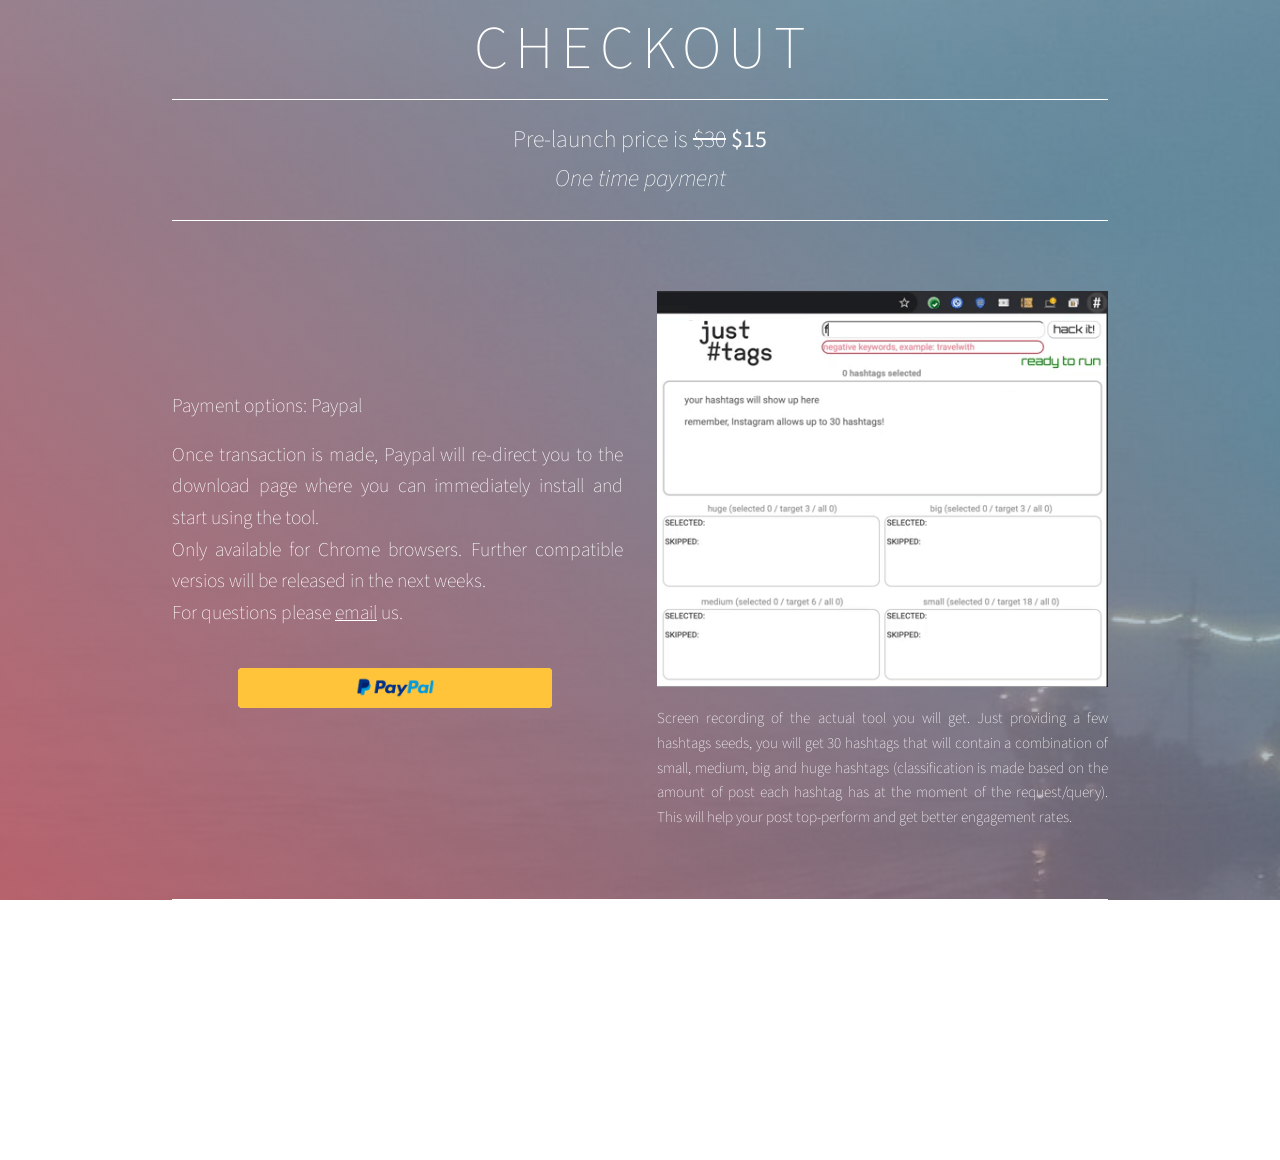
==== checkout.html @ 112097b6 "Fixes broken icon in checkout" ====
<!DOCTYPE HTML>
<html lang="en">
    <head>
        <meta http-equiv="Content-Type" content="text/html; charset=UTF-8">
        <link rel="shortcut icon" type="image/png" href="favicon-32.png"/>

        <!-- Global site tag (gtag.js) - Google Analytics -->
        <script async src="https://www.googletagmanager.com/gtag/js?id=UA-166006086-1"></script>
        <script>
          window.dataLayer = window.dataLayer || [];
          function gtag(){dataLayer.push(arguments);}
          gtag('js', new Date());

          gtag('config', 'UA-166006086-1');
          gtag('config', 'AW-621491423');
        </script>
        
        <!-- Google Tag Manager -->
        <script>(function(w,d,s,l,i){w[l]=w[l]||[];w[l].push({'gtm.start':
        new Date().getTime(),event:'gtm.js'});var f=d.getElementsByTagName(s)[0],
        j=d.createElement(s),dl=l!='dataLayer'?'&l='+l:'';j.async=true;j.src=
        'https://www.googletagmanager.com/gtm.js?id='+i+dl;f.parentNode.insertBefore(j,f);
        })(window,document,'script','dataLayer','GTM-W5HPNGB');</script>
        <!-- End Google Tag Manager -->
        
        <script src="checkout-translation.js"></script>

        <script>
            function gtag_report_conversion(url) {
              var callback = function () {
                if (typeof(url) != 'undefined') {
                  window.location = url;
                }
              };
              gtag('event', 'conversion', {
                  'send_to': 'AW-621491423/R5DvCMf_2NQBEN_prKgC',
                  'transaction_id': '',
                  'event_callback': callback
              });
              return false;
            }

            function recordPayPalConversion() {
                if ('ga' in window) {
                    tracker = ga.getAll()[0];
                    if (tracker) {
                        tracker.send('event', {
                            eventCategory: 'button', eventAction: 'click', eventLabel: 'paypal'
                        });
                        console.log('sent');
                    } else {
                        console.log('no tracker');
                    }
                } else {
                    console.log('no ga');
                }
                gtag_report_conversion();
                return true;
            }
        </script>
        
        <title>Just Tags - Checkout</title>
        <meta charset="utf-8"/>
        <meta name="viewport" content="width=device-width,initial-scale=1,user-scalable=no"/>
        <meta name="description" content="The Hashtag Company. We produces Just Tags."/>
        <meta property="og:site_name" content="Just Tags - Checkout"/>
        <meta property="og:title" content="Just Tags - Checkout"/>
        <meta property="og:type" content="website"/>
        <meta property="og:description" content="The Hashtag Company. We produces Just Tags."/>
        <meta property="og:image" content="https://thehashtag.company/checkout/assets/images/card.jpg"/>
        <meta property="og:image:type" content="image/jpeg"/>
        <meta property="og:image:width" content="1280"/>
        <meta property="og:image:height" content="800"/>
        <meta property="og:url" content="https://thehashtag.company/checkout.html"/>
        <meta property="twitter:card" content="summary_large_image"/>
        <link href="https://fonts.googleapis.com/css?family=Source+Sans+Pro:200,200italic,400,400italic,700,700italic" rel="stylesheet" type="text/css"/>
        <style>
            html,body,div,span,applet,object,iframe,h1,h2,h3,h4,h5,h6,p,blockquote,pre,a,abbr,acronym,address,big,cite,code,del,dfn,em,img,ins,kbd,q,s,samp,small,strike,strong,sub,sup,tt,var,b,u,i,center,dl,dt,dd,ol,ul,li,fieldset,form,label,legend,table,caption,tbody,tfoot,thead,tr,th,td,article,aside,canvas,details,embed,figure,figcaption,footer,header,hgroup,menu,nav,output,ruby,section,summary,time,mark,audio,video {
                margin: 0;
                padding: 0;
                border: 0;
                font-size: 100%;
                font: inherit;
                vertical-align: baseline;
            }

            article,aside,details,figcaption,figure,footer,header,hgroup,menu,nav,section {
                display: block;
            }

            body {
                line-height: 1;
            }

            ol,ul {
                list-style: none;
            }

            blockquote,q {
                quotes: none;
            }

            blockquote:before,blockquote:after,q:before,q:after {
                content: '';
                content: none;
            }

            table {
                border-collapse: collapse;
                border-spacing: 0;
            }

            body {
                -webkit-text-size-adjust: none
            }

            mark {
                background-color: transparent;
                color: inherit
            }

            input::-moz-focus-inner {
                border: 0;
                padding: 0
            }

            input[type="text"],input[type="email"],select,textarea {
                -moz-appearance: none;
                -webkit-appearance: none;
                -ms-appearance: none;
                appearance: none
            }

            *, *:before, *:after {
                box-sizing: border-box;
            }

            body {
                min-width: 320px;
                min-height: 100vh;
                line-height: 1.0;
                word-wrap: break-word;
                overflow-x: hidden;
            }

            u {
                text-decoration: underline;
            }

            strong {
                color: inherit;
                font-weight: bolder;
            }

            em {
                font-style: italic;
            }

            code {
                font-family: 'Lucida Console', 'Courier New', monospace;
                font-weight: normal;
                text-indent: 0;
                letter-spacing: 0;
                font-size: 0.9em;
                margin: 0 0.25em;
                padding: 0.25em 0.5em;
                background-color: rgba(144,144,144,0.25);
                border-radius: 0.25em;
            }

            mark {
                background-color: rgba(144,144,144,0.25);
            }

            a {
                -moz-transition: color 0.25s ease, background-color 0.25s ease, border-color 0.25s ease;
                -webkit-transition: color 0.25s ease, background-color 0.25s ease, border-color 0.25s ease;
                -ms-transition: color 0.25s ease, background-color 0.25s ease, border-color 0.25s ease;
                transition: color 0.25s ease, background-color 0.25s ease, border-color 0.25s ease;
                color: inherit;
                text-decoration: underline;
            }

            s {
                text-decoration: line-through;
            }

            body:before {
                content: '';
                display: block;
                position: fixed;
                top: 0;
                left: 0;
                width: 100vw;
                height: 100vh;
                z-index: 0;
                -moz-pointer-events: none;
                -webkit-pointer-events: none;
                -ms-pointer-events: none;
                pointer-events: none;
                -moz-transform: scale(1);
                -webkit-transform: scale(1);
                -ms-transform: scale(1);
                transform: scale(1);
                background-attachment: scroll;
                background-image: linear-gradient(45deg, rgba(201,101,113,0.831) 0%, rgba(93,173,207,0.51) 81%), url('checkout/assets/bg.jpg');
                background-position: 0% 0%, top;
                background-repeat: repeat, no-repeat;
                background-size: cover, cover;
                background-color: #FFFFFF;
            }

            body:after {
                display: block;
                content: '';
                position: fixed;
                top: 0;
                left: 0;
                width: 100%;
                height: 100%;
                background-color: #94757E;
                z-index: 1;
                opacity: 0;
                visibility: hidden;
                -moz-transition: opacity 2s ease-in-out 0.5s, visibility 2s 0.5s;
                -webkit-transition: opacity 2s ease-in-out 0.5s, visibility 2s 0.5s;
                -ms-transition: opacity 2s ease-in-out 0.5s, visibility 2s 0.5s;
                transition: opacity 2s ease-in-out 0.5s, visibility 2s 0.5s;
                -moz-transform: scale(1);
                -webkit-transform: scale(1);
                -ms-transform: scale(1);
                transform: scale(1);
            }

            body.is-loading:after {
                opacity: 1;
                visibility: visible;
            }

            html {
                font-size: 18pt;
            }

            #wrapper {
                -webkit-overflow-scrolling: touch;
                display: flex;
                -moz-flex-direction: column;
                -webkit-flex-direction: column;
                -ms-flex-direction: column;
                flex-direction: column;
                -moz-align-items: center;
                -webkit-align-items: center;
                -ms-align-items: center;
                align-items: center;
                -moz-justify-content: center;
                -webkit-justify-content: center;
                -ms-justify-content: center;
                justify-content: center;
                min-height: 100vh;
                position: relative;
                z-index: 2;
                overflow: hidden;
            }

            #main {
                display: flex;
                position: relative;
                max-width: 100%;
                z-index: 1;
                -moz-align-items: center;
                -webkit-align-items: center;
                -ms-align-items: center;
                align-items: center;
                -moz-justify-content: center;
                -webkit-justify-content: center;
                -ms-justify-content: center;
                justify-content: center;
                -moz-flex-grow: 0;
                -webkit-flex-grow: 0;
                -ms-flex-grow: 0;
                flex-grow: 0;
                -moz-flex-shrink: 0;
                -webkit-flex-shrink: 0;
                -ms-flex-shrink: 0;
                flex-shrink: 0;
                text-align: center;
                -moz-transition: opacity 1s ease 0s,-moz-transform 1s ease 0s;
                -webkit-transition: opacity 1s ease 0s,-webkit-transform 1s ease 0s;
                -ms-transition: opacity 1s ease 0s,-ms-transform 1s ease 0s;
                transition: opacity 1s ease 0s,transform 1s ease 0s;
            }

            #main > .inner {
                position: relative;
                z-index: 1;
                border-radius: inherit;
                padding: 0rem 3rem;
                max-width: 100%;
                width: 60rem;
            }

            #main > .inner > * {
                margin-top: 0rem;
                margin-bottom: 0rem;
            }

            #main > .inner > :first-child {
                margin-top: 0 !important;
            }

            #main > .inner > :last-child {
                margin-bottom: 0 !important;
            }

            #main > .inner > .full {
                margin-left: calc(-3rem);
                width: calc(100% + 6rem + 0.4725px);
                max-width: calc(100% + 6rem + 0.4725px);
            }

            #main > .inner > .full:first-child {
                margin-top: 0rem !important;
                border-top-left-radius: inherit;
                border-top-right-radius: inherit;
            }

            #main > .inner > .full:last-child {
                margin-bottom: 0rem !important;
                border-bottom-left-radius: inherit;
                border-bottom-right-radius: inherit;
            }

            #main > .inner > .full.screen {
                width: 100vw;
                max-width: 100vw;
                position: relative;
                border-radius: 0 !important;
                left: 50%;
                right: auto;
                margin-left: -50vw;
            }

            body.is-loading #main {
                opacity: 0;
                -moz-transform: translateY(1.5rem);
                -webkit-transform: translateY(1.5rem);
                -ms-transform: translateY(1.5rem);
                transform: translateY(1.5rem);
            }

            body.is-instant #main, body.is-instant #main > .inner > *,body.is-instant #main > .inner > section > * {
                -moz-transition: none !important;
                -webkit-transition: none !important;
                -ms-transition: none !important;
                transition: none !important;
            }

            body.is-instant:after {
                display: none !important;
                -moz-transition: none !important;
                -webkit-transition: none !important;
                -ms-transition: none !important;
                transition: none !important;
            }

            @-moz-keyframes deferred-spinner {
                0% {
                    -moz-transform: rotate(0deg);
                    -webkit-transform: rotate(0deg);
                    -ms-transform: rotate(0deg);
                    transform: rotate(0deg);
                }

                100% {
                    -moz-transform: rotate(360deg);
                    -webkit-transform: rotate(360deg);
                    -ms-transform: rotate(360deg);
                    transform: rotate(360deg);
                }
            }

            @-webkit-keyframes deferred-spinner {
                0% {
                    -moz-transform: rotate(0deg);
                    -webkit-transform: rotate(0deg);
                    -ms-transform: rotate(0deg);
                    transform: rotate(0deg);
                }

                100% {
                    -moz-transform: rotate(360deg);
                    -webkit-transform: rotate(360deg);
                    -ms-transform: rotate(360deg);
                    transform: rotate(360deg);
                }
            }

            @-ms-keyframes deferred-spinner {
                0% {
                    -moz-transform: rotate(0deg);
                    -webkit-transform: rotate(0deg);
                    -ms-transform: rotate(0deg);
                    transform: rotate(0deg);
                }

                100% {
                    -moz-transform: rotate(360deg);
                    -webkit-transform: rotate(360deg);
                    -ms-transform: rotate(360deg);
                    transform: rotate(360deg);
                }
            }

            @keyframes deferred-spinner {
                0% {
                    -moz-transform: rotate(0deg);
                    -webkit-transform: rotate(0deg);
                    -ms-transform: rotate(0deg);
                    transform: rotate(0deg);
                }

                100% {
                    -moz-transform: rotate(360deg);
                    -webkit-transform: rotate(360deg);
                    -ms-transform: rotate(360deg);
                    transform: rotate(360deg);
                }
            }

            .deferred:before {
                content: '';
                display: block;
                width: 4rem;
                height: 4rem;
                position: absolute;
                top: 50%;
                left: 50%;
                margin: -2rem 0 0 -2rem;
                -moz-animation: deferred-spinner 1s infinite linear;
                -webkit-animation: deferred-spinner 1s infinite linear;
                -ms-animation: deferred-spinner 1s infinite linear;
                animation: deferred-spinner 1s infinite linear;
                transition: opacity 0.25s ease;
                transition-delay: 0.5s;
                opacity: 0;
                z-index: -1;
                background-image: url('[data-uri]');
                background-position: center;
                background-repeat: no-repeat;
                background-size: 3rem;
            }

            .deferred.loading:before {
                opacity: 0.25;
                z-index: 0;
            }

            h1 br + br, h2 br + br, h3 br + br, p br + br {
                display: block;
                content: ' ';
            }

            h1 .li, h2 .li, h3 .li, p .li {
                display: list-item;
                padding-left: 0.5em;
                margin: 0.75em 0 0 1em;
            }

            #text08 br + br {
                margin-top: 0.975rem;
            }

            #text08 {
                text-transform: uppercase;
                color: #FFFFFF;
                font-family: 'Source Sans Pro', sans-serif;
                letter-spacing: 0.45rem;
                width: calc(100% + 0.45rem);
                font-size: 3.5em;
                line-height: 1.625;
                font-weight: 200;
            }

            #text11 br + br {
                margin-top: 0.975rem;
            }

            #text11 {
                text-align: justify;
                color: #FFFFFF;
                font-family: 'Source Sans Pro', sans-serif;
                font-size: 0.875em;
                line-height: 1.625;
                font-weight: 200;
            }

            #text14 br + br {
                margin-top: 0.975rem;
            }

            #text14 {
                text-align: justify;
                color: #FFFFFF;
                font-family: 'Source Sans Pro', sans-serif;
                font-size: 1.125em;
                line-height: 1.625;
                font-weight: 200;
            }

            #text14 a:hover {
                color: #78FFDF;
            }

            #text14 a {
                text-decoration: underline;
            }

            #text05 br + br {
                margin-top: 0.975rem;
            }

            #text05 {
                color: #FFFFFF;
                font-family: 'Source Sans Pro', sans-serif;
                font-size: 0.875em;
                line-height: 1.625;
                font-weight: 200;
            }

            #text01 br + br {
                margin-top: 0.975rem;
            }

            #text01 {
                color: #FFFFFF;
                font-family: 'Source Sans Pro', sans-serif;
                font-size: 0.875em;
                line-height: 1.625;
                font-weight: 200;
            }

            #text01 a:hover {
                color: #78FFDF;
            }

            #text01 a {
                text-decoration: underline;
            }

            #text13 br + br {
                margin-top: 0.975rem;
            }

            #text13 {
                color: #FFFFFF;
                font-family: 'Source Sans Pro', sans-serif;
                font-size: 1.375em;
                line-height: 1.625;
                font-weight: 200;
            }

            #credits br + br {
                margin-top: 0.9rem;
            }

            #credits {
                color: #FFFFFF;
                font-family: 'Source Sans Pro', sans-serif;
                font-size: 0.7em;
                line-height: 1.5;
                font-weight: 200;
                cursor: default;
                margin-top: 1rem !important;
            }

            #credits a {
                text-decoration: none !important;
                -moz-transition: opacity 0.25s ease;
                -webkit-transition: opacity 0.25s ease;
                -ms-transition: opacity 0.25s ease;
                transition: opacity 0.25s ease;
                opacity: 0.5;
            }

            #credits a:hover {
                text-decoration: none !important;
                opacity: 1;
            }

            .container > .inner {
                vertical-align: top;
                position: relative;
                max-width: 100%;
                border-radius: inherit;
            }

            #main .container.full:first-child > .inner {
                border-top-left-radius: inherit;
                border-top-right-radius: inherit;
            }

            #main .container.full:last-child > .inner {
                border-bottom-left-radius: inherit;
                border-bottom-right-radius: inherit;
            }

            #container06 > .inner {
                padding: 1.25rem 0rem;
                width: 93rem;
                background-color: transparent;
                border-style: solid;
                border-color: #FFFFFF;
                border-top-width: 1px;
                border-radius: 0rem;
            }

            #container06.default > .inner {
                display: inline-block;
            }

            #container06.default > .inner > * {
                margin-top: 1.125rem;
                margin-bottom: 1.125rem;
            }

            #container06.default > .inner > *:first-child {
                margin-top: 0 !important;
            }

            #container06.default > .inner > *:last-child {
                margin-bottom: 0 !important;
            }

            #container06.columns > .inner {
                -moz-flex-wrap: wrap;
                -webkit-flex-wrap: wrap;
                -ms-flex-wrap: wrap;
                flex-wrap: wrap;
                display: inline-flex;
                -moz-align-items: center;
                -webkit-align-items: center;
                -ms-align-items: center;
                align-items: center;
            }

            #container06.columns > .inner > * {
                -moz-flex-shrink: 0;
                -webkit-flex-shrink: 0;
                -ms-flex-shrink: 0;
                flex-shrink: 0;
                -moz-flex-grow: 0;
                -webkit-flex-grow: 0;
                -ms-flex-grow: 0;
                flex-grow: 0;
                max-width: 100%;
                padding: 0 0 0 2rem;
            }

            #container06.columns > .inner > * > * {
                margin-top: 1.125rem;
                margin-bottom: 1.125rem;
            }

            #container06.columns > .inner > * > *:first-child {
                margin-top: 0 !important;
            }

            #container06.columns > .inner > * > *:last-child {
                margin-bottom: 0 !important;
            }

            #container06.columns > .inner > *:first-child {
                margin-left: -2rem;
            }

            #container06.default > .inner > .full {
                margin-left: calc(0rem);
                width: calc(100% + 0rem + 0.4725px);
                max-width: none;
            }

            #container06.default > .inner > .full:first-child {
                margin-top: -1.25rem !important;
                border-top-left-radius: inherit;
                border-top-right-radius: inherit;
            }

            #container06.default > .inner > .full:last-child {
                margin-bottom: -1.25rem !important;
                border-bottom-left-radius: inherit;
                border-bottom-right-radius: inherit;
            }

            #container06.columns > .inner > div > .full {
                margin-left: calc(-1rem);
                width: calc(100% + 2rem + 0.4725px);
                max-width: none;
            }

            #container06.columns > .inner > div:first-child > .full {
                margin-left: calc(0rem);
                width: calc(100% + 1rem + 0.4725px);
            }

            #container06.columns > .inner > div:last-child > .full {
                width: calc(100% + 1rem + 0.4725px);
            }

            #container06.columns > .inner > div > .full:first-child {
                margin-top: calc(-1.25rem) !important;
            }

            #container06.columns > .inner > div > .full:last-child {
                margin-bottom: calc(-1.25rem) !important;
            }

            #container06.columns > .inner > .full {
                align-self: stretch;
            }

            #container06.columns > .inner > .full:first-child {
                border-top-left-radius: inherit;
                border-bottom-left-radius: inherit;
            }

            #container06.columns > .inner > .full:last-child {
                border-top-right-radius: inherit;
                border-bottom-right-radius: inherit;
            }

            #container06.columns > .inner > .full > .full:first-child:last-child {
                height: calc(100% + 2.5rem);
                border-radius: inherit;
            }

            #container06.columns > .inner > .full > .full:first-child:last-child img {
                position: absolute;
                width: 100%;
                height: 100%;
            }

            #container06.columns > .inner > .full > .full:first-child:last-child a, #container06.columns > .inner > .full > .full:first-child:last-child span, #container06.columns > .inner > .full > .full:first-child:last-child img {
                height: 100%;
                border-radius: inherit;
            }

            #container01 > .inner {
                padding: 4rem 0rem;
                width: 100%;
                max-width: 60rem;
            }

            #container01 {
                display: flex;
                width: 100%;
                -moz-align-items: center;
                -webkit-align-items: center;
                -ms-align-items: center;
                align-items: center;
                -moz-justify-content: center;
                -webkit-justify-content: center;
                -ms-justify-content: center;
                justify-content: center;
                background-color: transparent;
                border-style: solid;
                border-color: #FFFFFF;
                border-top-width: 1px;
                border-radius: 0rem;
            }

            #container01.default > .inner > * {
                margin-top: 1.125rem;
                margin-bottom: 1.125rem;
            }

            #container01.default > .inner > *:first-child {
                margin-top: 0 !important;
            }

            #container01.default > .inner > *:last-child {
                margin-bottom: 0 !important;
            }

            #container01.columns > .inner {
                -moz-flex-wrap: wrap;
                -webkit-flex-wrap: wrap;
                -ms-flex-wrap: wrap;
                flex-wrap: wrap;
                display: inline-flex;
                -moz-align-items: center;
                -webkit-align-items: center;
                -ms-align-items: center;
                align-items: center;
            }

            #container01.columns > .inner > * {
                -moz-flex-shrink: 0;
                -webkit-flex-shrink: 0;
                -ms-flex-shrink: 0;
                flex-shrink: 0;
                -moz-flex-grow: 0;
                -webkit-flex-grow: 0;
                -ms-flex-grow: 0;
                flex-grow: 0;
                max-width: 100%;
                padding: 0 0 0 2rem;
            }

            #container01.columns > .inner > * > * {
                margin-top: 1.125rem;
                margin-bottom: 1.125rem;
            }

            #container01.columns > .inner > * > *:first-child {
                margin-top: 0 !important;
            }

            #container01.columns > .inner > * > *:last-child {
                margin-bottom: 0 !important;
            }

            #container01.columns > .inner > *:first-child {
                margin-left: -2rem;
            }

            #container01.default > .inner > .full {
                margin-left: calc(0rem);
                width: calc(100% + 0rem + 0.4725px);
                max-width: none;
            }

            #container01.default > .inner > .full:first-child {
                margin-top: -4rem !important;
                border-top-left-radius: inherit;
                border-top-right-radius: inherit;
            }

            #container01.default > .inner > .full:last-child {
                margin-bottom: -4rem !important;
                border-bottom-left-radius: inherit;
                border-bottom-right-radius: inherit;
            }

            #container01.columns > .inner > div > .full {
                margin-left: calc(-1rem);
                width: calc(100% + 2rem + 0.4725px);
                max-width: none;
            }

            #container01.columns > .inner > div:first-child > .full {
                margin-left: calc(0rem);
                width: calc(100% + 1rem + 0.4725px);
            }

            #container01.columns > .inner > div:last-child > .full {
                width: calc(100% + 1rem + 0.4725px);
            }

            #container01.columns > .inner > div > .full:first-child {
                margin-top: calc(-4rem) !important;
            }

            #container01.columns > .inner > div > .full:last-child {
                margin-bottom: calc(-4rem) !important;
            }

            #container01.columns > .inner > .full {
                align-self: stretch;
            }

            #container01.columns > .inner > .full:first-child {
                border-top-left-radius: inherit;
                border-bottom-left-radius: inherit;
            }

            #container01.columns > .inner > .full:last-child {
                border-top-right-radius: inherit;
                border-bottom-right-radius: inherit;
            }

            #container01.columns > .inner > .full > .full:first-child:last-child {
                height: calc(100% + 8rem);
                border-radius: inherit;
            }

            #container01.columns > .inner > .full > .full:first-child:last-child img {
                position: absolute;
                width: 100%;
                height: 100%;
            }

            #container01.columns > .inner > .full > .full:first-child:last-child a, #container01.columns > .inner > .full > .full:first-child:last-child span, #container01.columns > .inner > .full > .full:first-child:last-child img {
                height: 100%;
                border-radius: inherit;
            }

            #container01 > .inner > :nth-child(1) {
                width: calc(50% + 1rem);
            }

            #container01 > .inner > :nth-child(2) {
                width: calc(50% + 1rem);
            }

            #container04 > .inner {
                padding: 2.375rem 0rem;
                width: 99rem;
                background-color: transparent;
                border-style: solid;
                border-color: #FFFFFF;
                border-top-width: 1px;
                border-radius: 0rem;
            }

            #container04.default > .inner {
                display: inline-block;
            }

            #container04.default > .inner > * {
                margin-top: 1.125rem;
                margin-bottom: 1.125rem;
            }

            #container04.default > .inner > *:first-child {
                margin-top: 0 !important;
            }

            #container04.default > .inner > *:last-child {
                margin-bottom: 0 !important;
            }

            #container04.columns > .inner {
                -moz-flex-wrap: wrap;
                -webkit-flex-wrap: wrap;
                -ms-flex-wrap: wrap;
                flex-wrap: wrap;
                display: inline-flex;
                -moz-align-items: center;
                -webkit-align-items: center;
                -ms-align-items: center;
                align-items: center;
            }

            #container04.columns > .inner > * {
                -moz-flex-shrink: 0;
                -webkit-flex-shrink: 0;
                -ms-flex-shrink: 0;
                flex-shrink: 0;
                -moz-flex-grow: 0;
                -webkit-flex-grow: 0;
                -ms-flex-grow: 0;
                flex-grow: 0;
                max-width: 100%;
                padding: 0 0 0 2rem;
            }

            #container04.columns > .inner > * > * {
                margin-top: 1.125rem;
                margin-bottom: 1.125rem;
            }

            #container04.columns > .inner > * > *:first-child {
                margin-top: 0 !important;
            }

            #container04.columns > .inner > * > *:last-child {
                margin-bottom: 0 !important;
            }

            #container04.columns > .inner > *:first-child {
                margin-left: -2rem;
            }

            #container04.default > .inner > .full {
                margin-left: calc(0rem);
                width: calc(100% + 0rem + 0.4725px);
                max-width: none;
            }

            #container04.default > .inner > .full:first-child {
                margin-top: -2.375rem !important;
                border-top-left-radius: inherit;
                border-top-right-radius: inherit;
            }

            #container04.default > .inner > .full:last-child {
                margin-bottom: -2.375rem !important;
                border-bottom-left-radius: inherit;
                border-bottom-right-radius: inherit;
            }

            #container04.columns > .inner > div > .full {
                margin-left: calc(-1rem);
                width: calc(100% + 2rem + 0.4725px);
                max-width: none;
            }

            #container04.columns > .inner > div:first-child > .full {
                margin-left: calc(0rem);
                width: calc(100% + 1rem + 0.4725px);
            }

            #container04.columns > .inner > div:last-child > .full {
                width: calc(100% + 1rem + 0.4725px);
            }

            #container04.columns > .inner > div > .full:first-child {
                margin-top: calc(-2.375rem) !important;
            }

            #container04.columns > .inner > div > .full:last-child {
                margin-bottom: calc(-2.375rem) !important;
            }

            #container04.columns > .inner > .full {
                align-self: stretch;
            }

            #container04.columns > .inner > .full:first-child {
                border-top-left-radius: inherit;
                border-bottom-left-radius: inherit;
            }

            #container04.columns > .inner > .full:last-child {
                border-top-right-radius: inherit;
                border-bottom-right-radius: inherit;
            }

            #container04.columns > .inner > .full > .full:first-child:last-child {
                height: calc(100% + 4.75rem);
                border-radius: inherit;
            }

            #container04.columns > .inner > .full > .full:first-child:last-child img {
                position: absolute;
                width: 100%;
                height: 100%;
            }

            #container04.columns > .inner > .full > .full:first-child:last-child a, #container04.columns > .inner > .full > .full:first-child:last-child span, #container04.columns > .inner > .full > .full:first-child:last-child img {
                height: 100%;
                border-radius: inherit;
            }

            .image {
                position: relative;
                overflow: hidden;
                max-width: 100%;
                display: block;
            }

            .image a, .image span {
                position: relative;
                max-width: 100%;
                display: inline-block;
                vertical-align: top;
            }

            .image a img, .image span img {
                display: block;
            }

            .image img {
                width: 100%;
                max-width: 100%;
                display: inline-block;
                vertical-align: top;
            }

            .image.full img {
                display: block;
            }

            .image.full:first-child img {
                border-top-left-radius: inherit;
                border-top-right-radius: inherit;
            }

            .image.full:last-child img {
                border-bottom-left-radius: inherit;
                border-bottom-right-radius: inherit;
            }

            .image.full a, .image.full span {
                display: block;
            }

            #image01 img {
                width: 28.25rem;
            }

            .buttons {
                cursor: default;
                padding: 0;
                letter-spacing: 0;
            }

            .buttons li a {
                text-decoration: none;
                text-align: center;
                white-space: nowrap;
                max-width: 100%;
                -moz-align-items: center;
                -webkit-align-items: center;
                -ms-align-items: center;
                align-items: center;
                -moz-justify-content: center;
                -webkit-justify-content: center;
                -ms-justify-content: center;
                justify-content: center;
                vertical-align: middle;
            }

            #buttons01 {
                width: calc(100% + 1.125rem);
                margin-left: -0.5625rem;
            }

            #buttons01 li {
                display: inline-block;
                vertical-align: middle;
                max-width: calc(100% - 1.125rem);
                margin: 0.5625rem;
            }

            #buttons01 li a {
                display: flex;
                width: 16.375rem;
                height: 3.5rem;
                line-height: 3.5rem;
                vertical-align: middle;
                padding: 0 1.75rem;
                text-transform: uppercase;
                font-size: 0.875em;
                font-family: 'Source Sans Pro', sans-serif;
                letter-spacing: 0.275rem;
                padding-left: calc(0.275rem + 1.75rem);
                font-weight: 400;
                border-radius: 2rem;
            }

            #buttons01 .button {
                background-color: #FFFFFF;
                color: #94757E;
            }

            #buttons01 .button:hover {
                background-color: #78FFDF !important;
            }

            .icons {
                cursor: default;
                padding: 0;
                letter-spacing: 0;
            }

            .icons li {
                display: inline-block;
                vertical-align: middle;
                position: relative;
                z-index: 1;
            }

            .icons li a {
                display: flex;
                -moz-align-items: center;
                -webkit-align-items: center;
                -ms-align-items: center;
                align-items: center;
                -moz-justify-content: center;
                -webkit-justify-content: center;
                -ms-justify-content: center;
                justify-content: center;
            }

            .icons li a svg {
                display: block;
                position: relative;
                -moz-transition: fill 0.25s ease;
                -webkit-transition: fill 0.25s ease;
                -ms-transition: fill 0.25s ease;
                transition: fill 0.25s ease;
            }

            .icons li a + svg {
                display: block;
                position: absolute;
                top: 0;
                left: 0;
                width: 100%;
                height: 100%;
                z-index: -1;
                -moz-pointer-events: none;
                -webkit-pointer-events: none;
                -ms-pointer-events: none;
                pointer-events: none;
                -moz-transition: fill 0.25s ease, stroke 0.25s ease;
                -webkit-transition: fill 0.25s ease, stroke 0.25s ease;
                -ms-transition: fill 0.25s ease, stroke 0.25s ease;
                transition: fill 0.25s ease, stroke 0.25s ease;
            }

            .icons li a .label {
                display: none;
            }

            #icons01 {
                font-size: 1.125em;
                width: calc(100% + 0.875rem);
                margin-left: -0.4375rem;
            }

            #icons01 li {
                margin: 0.4375rem;
            }

            #icons01 li a {
                border-radius: 100%;
                width: 2em;
                height: 2em;
            }

            #icons01 li a svg {
                width: 60%;
                height: 60%;
            }

            #icons01 a svg {
                fill: #FFFFFF;
            }

            #icons01 a {
                border: solid 1px #FFFFFF;
            }

            #icons01 a:hover {
                border-color: #78FFDF !important;
            }

            #icons01 a:hover svg {
                fill: #78FFDF !important;
            }

            @media (max-width: 1680px) {
                html {
                    font-size: 13pt;
                }
            }

            @media (max-width: 1280px) {
                html {
                    font-size: 13pt;
                }
            }

            @media (max-width: 980px) {
                html {
                    font-size: 11pt;
                }
            }

            @media (max-width: 736px) {
                html {
                    font-size: 11pt;
                }

                #main > .inner {
                    padding: 0rem 2rem;
                }

                #main > .inner > * {
                    margin-top: 0rem;
                    margin-bottom: 0rem;
                }

                #main > .inner > .full {
                    margin-left: calc(-2rem);
                    width: calc(100% + 4rem + 0.4725px);
                    max-width: calc(100% + 4rem + 0.4725px);
                }

                #main > .inner > .full:first-child {
                    margin-top: 0rem !important;
                }

                #main > .inner > .full:last-child {
                    margin-bottom: 0rem !important;
                }

                #main > .inner > .full.screen {
                    margin-left: -50vw;
                }

                #text08 {
                    letter-spacing: 0.39375rem;
                    width: calc(100% + 0.39375rem);
                    font-size: 3em;
                    line-height: 1.625;
                }

                #text11 {
                    letter-spacing: 0rem;
                    width: 100%;
                    font-size: 0.875em;
                    line-height: 1.625;
                }

                #text14 {
                    letter-spacing: 0rem;
                    width: 100%;
                    font-size: 1.125em;
                    line-height: 1.625;
                }

                #text05 {
                    letter-spacing: 0rem;
                    width: 100%;
                    font-size: 0.875em;
                    line-height: 1.625;
                }

                #text01 {
                    letter-spacing: 0rem;
                    width: 100%;
                    font-size: 0.875em;
                    line-height: 1.625;
                }

                #text13 {
                    letter-spacing: 0rem;
                    width: 100%;
                    font-size: 1.375em;
                    line-height: 1.625;
                }

                #credits {
                    letter-spacing: 0rem;
                    width: 100%;
                    font-size: 0.7em;
                    line-height: 1.5;
                }

                #container06 > .inner {
                    padding: 1.25rem 0rem;
                }

                #container06.default > .inner > * {
                    margin-top: 1.125rem;
                    margin-bottom: 1.125rem;
                }

                #container06.columns > .inner {
                    -moz-flex-direction: column !important;
                    -webkit-flex-direction: column !important;
                    -ms-flex-direction: column !important;
                    flex-direction: column !important;
                    -moz-flex-wrap: nowrap !important;
                    -webkit-flex-wrap: nowrap !important;
                    -ms-flex-wrap: nowrap !important;
                    flex-wrap: nowrap !important;
                }

                #container06.columns > .inner > span {
                    display: none;
                }

                #container06.columns > .inner > * > * {
                    margin-top: 1.125rem;
                    margin-bottom: 1.125rem;
                }

                #container06.columns > .inner > * {
                    padding: 1rem 0 !important;
                }

                #container06.columns > .inner > *:first-child {
                    margin-left: 0 !important;
                    padding-top: 0 !important;
                }

                #container06.columns > .inner > *:last-child {
                    padding-bottom: 0 !important;
                }

                #container06.columns > .inner > div.after-spacer {
                    padding-top: 0 !important;
                }

                #container06.columns > .inner > div.before-spacer {
                    padding-bottom: 0 !important;
                }

                #container06.default > .inner > .full {
                    margin-left: calc(0rem);
                    width: calc(100% + 0rem + 0.4725px);
                }

                #container06.default > .inner > .full:first-child {
                    margin-top: -1.25rem !important;
                }

                #container06.default > .inner > .full:last-child {
                    margin-bottom: -1.25rem !important;
                }

                #container06.columns > .inner > div > .full {
                    margin-left: calc(0rem);
                    width: calc(100% + 0rem + 0.4725px);
                }

                #container06.columns > .inner > div:first-of-type > .full {
                    margin-left: calc(0rem);
                    width: calc(100% + 0rem + 0.4725px);
                }

                #container06.columns > .inner > div:last-of-type > .full {
                    margin-left: calc(0rem);
                    width: calc(100% + 0rem + 0.4725px);
                }

                #container06.columns > .inner > div > .full:first-child {
                    margin-top: -1rem !important;
                }

                #container06.columns > .inner > div > .full:last-child {
                    margin-bottom: -1rem !important;
                }

                #container06.columns > .inner > div:first-of-type > .full:first-child {
                    margin-top: calc(-1.25rem) !important;
                }

                #container06.columns > .inner > div:last-of-type > .full:last-child {
                    margin-bottom: calc(-1.25rem) !important;
                }

                #container06.columns > .inner > div:first-of-type, #container06.columns > .inner > div:first-of-type > .full:first-child {
                    border-top-left-radius: inherit;
                    border-top-right-radius: inherit;
                }

                #container06.columns > .inner > div:last-of-type, #container06.columns > .inner > div:last-of-type > .full:last-child {
                    border-bottom-left-radius: inherit;
                    border-bottom-right-radius: inherit;
                }

                #container06.columns > .inner > div:first-of-type, #container06.columns > .inner > div:first-of-type > .full:last-child {
                    border-bottom-left-radius: 0 !important;
                }

                #container06.columns > .inner > div:last-of-type, #container06.columns > .inner > div:last-of-type > .full:first-child {
                    border-top-right-radius: 0 !important;
                }

                #container06.columns > .inner > .full > .full:first-child:last-child {
                    height: auto;
                }

                #container06.columns > .inner > .full > .full:first-child:last-child img {
                    position: relative;
                    width: 100%;
                    height: auto;
                }

                #container06.columns > .inner > .full > .full:first-child:last-child a, #container06.columns > .inner > .full > .full:first-child:last-child span, #container06.columns > .inner > .full > .full:first-child:last-child img {
                    height: auto;
                }

                #container01 > .inner {
                    padding: 3.5rem 0rem;
                    max-width: 100%;
                }

                #container01.default > .inner > * {
                    margin-top: 1.125rem;
                    margin-bottom: 1.125rem;
                }

                #container01.columns > .inner {
                    -moz-flex-direction: column !important;
                    -webkit-flex-direction: column !important;
                    -ms-flex-direction: column !important;
                    flex-direction: column !important;
                    -moz-flex-wrap: nowrap !important;
                    -webkit-flex-wrap: nowrap !important;
                    -ms-flex-wrap: nowrap !important;
                    flex-wrap: nowrap !important;
                }

                #container01.columns > .inner > span {
                    display: none;
                }

                #container01.columns > .inner > * > * {
                    margin-top: 1.125rem;
                    margin-bottom: 1.125rem;
                }

                #container01.columns > .inner > * {
                    padding: 1rem 0 !important;
                }

                #container01.columns > .inner > *:first-child {
                    margin-left: 0 !important;
                    padding-top: 0 !important;
                }

                #container01.columns > .inner > *:last-child {
                    padding-bottom: 0 !important;
                }

                #container01.columns > .inner > div.after-spacer {
                    padding-top: 0 !important;
                }

                #container01.columns > .inner > div.before-spacer {
                    padding-bottom: 0 !important;
                }

                #container01.default > .inner > .full {
                    margin-left: calc(0rem);
                    width: calc(100% + 0rem + 0.4725px);
                }

                #container01.default > .inner > .full:first-child {
                    margin-top: -3.5rem !important;
                }

                #container01.default > .inner > .full:last-child {
                    margin-bottom: -3.5rem !important;
                }

                #container01.columns > .inner > div > .full {
                    margin-left: calc(0rem);
                    width: calc(100% + 0rem + 0.4725px);
                }

                #container01.columns > .inner > div:first-of-type > .full {
                    margin-left: calc(0rem);
                    width: calc(100% + 0rem + 0.4725px);
                }

                #container01.columns > .inner > div:last-of-type > .full {
                    margin-left: calc(0rem);
                    width: calc(100% + 0rem + 0.4725px);
                }

                #container01.columns > .inner > div > .full:first-child {
                    margin-top: -1rem !important;
                }

                #container01.columns > .inner > div > .full:last-child {
                    margin-bottom: -1rem !important;
                }

                #container01.columns > .inner > div:first-of-type > .full:first-child {
                    margin-top: calc(-3.5rem) !important;
                }

                #container01.columns > .inner > div:last-of-type > .full:last-child {
                    margin-bottom: calc(-3.5rem) !important;
                }

                #container01.columns > .inner > div:first-of-type, #container01.columns > .inner > div:first-of-type > .full:first-child {
                    border-top-left-radius: inherit;
                    border-top-right-radius: inherit;
                }

                #container01.columns > .inner > div:last-of-type, #container01.columns > .inner > div:last-of-type > .full:last-child {
                    border-bottom-left-radius: inherit;
                    border-bottom-right-radius: inherit;
                }

                #container01.columns > .inner > div:first-of-type, #container01.columns > .inner > div:first-of-type > .full:last-child {
                    border-bottom-left-radius: 0 !important;
                }

                #container01.columns > .inner > div:last-of-type, #container01.columns > .inner > div:last-of-type > .full:first-child {
                    border-top-right-radius: 0 !important;
                }

                #container01.columns > .inner > .full > .full:first-child:last-child {
                    height: auto;
                }

                #container01.columns > .inner > .full > .full:first-child:last-child img {
                    position: relative;
                    width: 100%;
                    height: auto;
                }

                #container01.columns > .inner > .full > .full:first-child:last-child a, #container01.columns > .inner > .full > .full:first-child:last-child span, #container01.columns > .inner > .full > .full:first-child:last-child img {
                    height: auto;
                }

                #container01 > .inner > :nth-child(1) {
                    width: 100% !important;
                    min-height: 100% !important;
                    text-align: inherit !important;
                }

                #container01 > .inner > :nth-child(2) {
                    width: 100% !important;
                    min-height: 100% !important;
                    text-align: inherit !important;
                }

                #container04 > .inner {
                    padding: 2.375rem 0rem;
                }

                #container04.default > .inner > * {
                    margin-top: 1.125rem;
                    margin-bottom: 1.125rem;
                }

                #container04.columns > .inner {
                    -moz-flex-direction: column !important;
                    -webkit-flex-direction: column !important;
                    -ms-flex-direction: column !important;
                    flex-direction: column !important;
                    -moz-flex-wrap: nowrap !important;
                    -webkit-flex-wrap: nowrap !important;
                    -ms-flex-wrap: nowrap !important;
                    flex-wrap: nowrap !important;
                }

                #container04.columns > .inner > span {
                    display: none;
                }

                #container04.columns > .inner > * > * {
                    margin-top: 1.125rem;
                    margin-bottom: 1.125rem;
                }

                #container04.columns > .inner > * {
                    padding: 1rem 0 !important;
                }

                #container04.columns > .inner > *:first-child {
                    margin-left: 0 !important;
                    padding-top: 0 !important;
                }

                #container04.columns > .inner > *:last-child {
                    padding-bottom: 0 !important;
                }

                #container04.columns > .inner > div.after-spacer {
                    padding-top: 0 !important;
                }

                #container04.columns > .inner > div.before-spacer {
                    padding-bottom: 0 !important;
                }

                #container04.default > .inner > .full {
                    margin-left: calc(0rem);
                    width: calc(100% + 0rem + 0.4725px);
                }

                #container04.default > .inner > .full:first-child {
                    margin-top: -2.375rem !important;
                }

                #container04.default > .inner > .full:last-child {
                    margin-bottom: -2.375rem !important;
                }

                #container04.columns > .inner > div > .full {
                    margin-left: calc(0rem);
                    width: calc(100% + 0rem + 0.4725px);
                }

                #container04.columns > .inner > div:first-of-type > .full {
                    margin-left: calc(0rem);
                    width: calc(100% + 0rem + 0.4725px);
                }

                #container04.columns > .inner > div:last-of-type > .full {
                    margin-left: calc(0rem);
                    width: calc(100% + 0rem + 0.4725px);
                }

                #container04.columns > .inner > div > .full:first-child {
                    margin-top: -1rem !important;
                }

                #container04.columns > .inner > div > .full:last-child {
                    margin-bottom: -1rem !important;
                }

                #container04.columns > .inner > div:first-of-type > .full:first-child {
                    margin-top: calc(-2.375rem) !important;
                }

                #container04.columns > .inner > div:last-of-type > .full:last-child {
                    margin-bottom: calc(-2.375rem) !important;
                }

                #container04.columns > .inner > div:first-of-type, #container04.columns > .inner > div:first-of-type > .full:first-child {
                    border-top-left-radius: inherit;
                    border-top-right-radius: inherit;
                }

                #container04.columns > .inner > div:last-of-type, #container04.columns > .inner > div:last-of-type > .full:last-child {
                    border-bottom-left-radius: inherit;
                    border-bottom-right-radius: inherit;
                }

                #container04.columns > .inner > div:first-of-type, #container04.columns > .inner > div:first-of-type > .full:last-child {
                    border-bottom-left-radius: 0 !important;
                }

                #container04.columns > .inner > div:last-of-type, #container04.columns > .inner > div:last-of-type > .full:first-child {
                    border-top-right-radius: 0 !important;
                }

                #container04.columns > .inner > .full > .full:first-child:last-child {
                    height: auto;
                }

                #container04.columns > .inner > .full > .full:first-child:last-child img {
                    position: relative;
                    width: 100%;
                    height: auto;
                }

                #container04.columns > .inner > .full > .full:first-child:last-child a, #container04.columns > .inner > .full > .full:first-child:last-child span, #container04.columns > .inner > .full > .full:first-child:last-child img {
                    height: auto;
                }

                #image01 img {
                    width: 28.25rem;
                }

                #buttons01 li a {
                    font-size: 0.875em;
                }

                #icons01 {
                    font-size: 1.125em;
                    width: calc(100% + 0.875rem);
                    margin-left: -0.4375rem;
                }

                #icons01 li {
                    margin: 0.4375rem;
                }
            }

            @media (max-width: 480px) {
                #main > .inner > * {
                    margin-top: 0rem;
                    margin-bottom: 0rem;
                }

                #container06.default > .inner > * {
                    margin-top: 0.984375rem;
                    margin-bottom: 0.984375rem;
                }

                #container06.columns > .inner > * > * {
                    margin-top: 0.984375rem;
                    margin-bottom: 0.984375rem;
                }

                #container01.default > .inner > * {
                    margin-top: 0.984375rem;
                    margin-bottom: 0.984375rem;
                }

                #container01.columns > .inner > * > * {
                    margin-top: 0.984375rem;
                    margin-bottom: 0.984375rem;
                }

                #container04.default > .inner > * {
                    margin-top: 0.984375rem;
                    margin-bottom: 0.984375rem;
                }

                #container04.columns > .inner > * > * {
                    margin-top: 0.984375rem;
                    margin-bottom: 0.984375rem;
                }

                #buttons01 li a {
                    width: 25rem;
                }
            }

            @media (max-width: 360px) {
                #main > .inner {
                    padding: 0rem 1.5rem;
                }

                #main > .inner > * {
                    margin-top: 0rem;
                    margin-bottom: 0rem;
                }

                #main > .inner > .full {
                    margin-left: calc(-1.5rem);
                    width: calc(100% + 3rem + 0.4725px);
                    max-width: calc(100% + 3rem + 0.4725px);
                }

                #main > .inner > .full:first-child {
                    margin-top: -0rem !important;
                }

                #main > .inner > .full:last-child {
                    margin-bottom: -0rem !important;
                }

                #main > .inner > .full.screen {
                    margin-left: -50vw;
                }

                #text08 {
                    font-size: 3em;
                }

                #text11 {
                    font-size: 0.875em;
                }

                #text14 {
                    font-size: 1.125em;
                }

                #text05 {
                    font-size: 0.875em;
                }

                #text01 {
                    font-size: 0.875em;
                }

                #text13 {
                    font-size: 1.375em;
                }

                #credits {
                    font-size: 0.7em;
                }

                #container06 > .inner {
                    padding: 0.9375rem 0rem;
                }

                #container06.default > .inner > * {
                    margin-top: 0.84375rem;
                    margin-bottom: 0.84375rem;
                }

                #container06.columns > .inner > * > * {
                    margin-top: 0.84375rem;
                    margin-bottom: 0.84375rem;
                }

                #container06.default > .inner > .full {
                    margin-left: calc(-0rem);
                    width: calc(100% + 0rem + 0.4725px);
                }

                #container06.default > .inner > .full:first-child {
                    margin-top: -0.9375rem !important;
                }

                #container06.default > .inner > .full:last-child {
                    margin-bottom: -0.9375rem !important;
                }

                #container06.columns > .inner > div > .full {
                    margin-left: calc(-0rem);
                    width: calc(100% + 0rem + 0.4725px);
                }

                #container06.columns > .inner > div:first-of-type > .full {
                    margin-left: calc(-0rem);
                    width: calc(100% + 0rem + 0.4725px);
                }

                #container06.columns > .inner > div:last-of-type > .full {
                    margin-left: calc(-0rem);
                    width: calc(100% + 0rem + 0.4725px);
                }

                #container06.columns > .inner > div > .full:first-child {
                    margin-top: -1rem !important;
                }

                #container06.columns > .inner > div > .full:last-child {
                    margin-bottom: -1rem !important;
                }

                #container06.columns > .inner > div:first-of-type > .full:first-child {
                    margin-top: calc(-0.9375rem) !important;
                }

                #container06.columns > .inner > div:last-of-type > .full:last-child {
                    margin-bottom: calc(-0.9375rem) !important;
                }

                #container01 > .inner {
                    padding: 2.625rem 0rem;
                }

                #container01.default > .inner > * {
                    margin-top: 0.84375rem;
                    margin-bottom: 0.84375rem;
                }

                #container01.columns > .inner > * > * {
                    margin-top: 0.84375rem;
                    margin-bottom: 0.84375rem;
                }

                #container01.default > .inner > .full {
                    margin-left: calc(-0rem);
                    width: calc(100% + 0rem + 0.4725px);
                }

                #container01.default > .inner > .full:first-child {
                    margin-top: -2.625rem !important;
                }

                #container01.default > .inner > .full:last-child {
                    margin-bottom: -2.625rem !important;
                }

                #container01.columns > .inner > div > .full {
                    margin-left: calc(-0rem);
                    width: calc(100% + 0rem + 0.4725px);
                }

                #container01.columns > .inner > div:first-of-type > .full {
                    margin-left: calc(-0rem);
                    width: calc(100% + 0rem + 0.4725px);
                }

                #container01.columns > .inner > div:last-of-type > .full {
                    margin-left: calc(-0rem);
                    width: calc(100% + 0rem + 0.4725px);
                }

                #container01.columns > .inner > div > .full:first-child {
                    margin-top: -1rem !important;
                }

                #container01.columns > .inner > div > .full:last-child {
                    margin-bottom: -1rem !important;
                }

                #container01.columns > .inner > div:first-of-type > .full:first-child {
                    margin-top: calc(-2.625rem) !important;
                }

                #container01.columns > .inner > div:last-of-type > .full:last-child {
                    margin-bottom: calc(-2.625rem) !important;
                }

                #container04 > .inner {
                    padding: 1.78125rem 0rem;
                }

                #container04.default > .inner > * {
                    margin-top: 0.84375rem;
                    margin-bottom: 0.84375rem;
                }

                #container04.columns > .inner > * > * {
                    margin-top: 0.84375rem;
                    margin-bottom: 0.84375rem;
                }

                #container04.default > .inner > .full {
                    margin-left: calc(-0rem);
                    width: calc(100% + 0rem + 0.4725px);
                }

                #container04.default > .inner > .full:first-child {
                    margin-top: -1.78125rem !important;
                }

                #container04.default > .inner > .full:last-child {
                    margin-bottom: -1.78125rem !important;
                }

                #container04.columns > .inner > div > .full {
                    margin-left: calc(-0rem);
                    width: calc(100% + 0rem + 0.4725px);
                }

                #container04.columns > .inner > div:first-of-type > .full {
                    margin-left: calc(-0rem);
                    width: calc(100% + 0rem + 0.4725px);
                }

                #container04.columns > .inner > div:last-of-type > .full {
                    margin-left: calc(-0rem);
                    width: calc(100% + 0rem + 0.4725px);
                }

                #container04.columns > .inner > div > .full:first-child {
                    margin-top: -1rem !important;
                }

                #container04.columns > .inner > div > .full:last-child {
                    margin-bottom: -1rem !important;
                }

                #container04.columns > .inner > div:first-of-type > .full:first-child {
                    margin-top: calc(-1.78125rem) !important;
                }

                #container04.columns > .inner > div:last-of-type > .full:last-child {
                    margin-bottom: calc(-1.78125rem) !important;
                }

                #buttons01 {
                    width: calc(100% + 0.84375rem);
                    margin-left: -0.421875rem;
                }

                #buttons01 li {
                    max-width: calc(100% - 0.84375rem);
                    margin: 0.421875rem;
                }

                #icons01 {
                    width: calc(100% + 0.65625rem);
                    margin-left: -0.328125rem;
                }

                #icons01 li {
                    margin: 0.328125rem;
                }
            }
        </style>
        <noscript>
            <style>
                body {
                    overflow: auto !important;
                }

                body:after {
                    display: none !important;
                }

                #main > .inner {
                    opacity: 1.0 !important;
                }

                #main {
                    opacity: 1.0 !important;
                    -moz-transform: none !important;
                    -webkit-transform: none !important;
                    -ms-transform: none !important;
                    transform: none !important;
                    -moz-transition: none !important;
                    -webkit-transition: none !important;
                    -ms-transition: none !important;
                    transition: none !important;
                    -moz-filter: none !important;
                    -webkit-filter: none !important;
                    -ms-filter: none !important;
                    filter: none !important;
                }
            </style>
        </noscript>
    </head>
    <body class="is-loading">
        <!-- Google Tag Manager (noscript) -->
        <noscript><iframe src="https://www.googletagmanager.com/ns.html?id=GTM-W5HPNGB"
        height="0" width="0" style="display:none;visibility:hidden"></iframe></noscript>
        <!-- End Google Tag Manager (noscript) -->
        
        
        <svg xmlns="http://www.w3.org/2000/svg" version="1.1" xmlns:xlink="http://www.w3.org/1999/xlink" viewBox="0 0 40 40" display="none" width="0" height="0">
            <symbol id="icon-901" viewBox="0 0 40 40">
                <path d="M34.9,30.5V15.6c-0.4,0.4-0.8,0.9-1.4,1.2c-3.4,2.7-6.2,4.8-8.2,6.6c-0.6,0.5-1.1,0.9-1.6,1.2c-0.4,0.3-0.9,0.6-1.7,0.9 c-0.7,0.3-1.4,0.5-2,0.5l0,0c-0.6,0-1.2-0.2-2-0.5c-0.7-0.3-1.2-0.6-1.7-0.9c-0.4-0.3-0.9-0.7-1.6-1.2c-2.1-1.7-4.8-3.8-8.2-6.6 c-0.5-0.4-0.9-0.8-1.4-1.2v14.9c0,0.2,0.1,0.3,0.2,0.4C5.7,31,5.9,31.1,6,31.1h28.4c0.2,0,0.3-0.1,0.4-0.2 C34.8,30.8,34.9,30.7,34.9,30.5L34.9,30.5z M34.9,10.2V9.7c0,0,0-0.1,0-0.2c0-0.1,0-0.2-0.1-0.2c-0.1,0-0.1,0-0.1-0.2 c0-0.1-0.1-0.2-0.2-0.1c-0.1,0-0.2,0-0.3,0H5.8C5.6,8.9,5.4,9,5.3,9.1C5.2,9.2,5.1,9.3,5.1,9.5c0,2.2,0.9,4,2.8,5.5 c2.5,2,5.1,4,7.7,6.1c0.1,0.1,0.3,0.2,0.7,0.5c0.4,0.3,0.6,0.5,0.9,0.7c0.2,0.2,0.5,0.4,0.8,0.6c0.3,0.2,0.7,0.4,0.9,0.5 c0.3,0.1,0.6,0.2,0.8,0.2l0,0c0.2,0,0.5-0.1,0.8-0.2c0.3-0.1,0.6-0.3,0.9-0.5c0.3-0.2,0.6-0.4,0.8-0.6c0.2-0.2,0.5-0.4,0.9-0.7 c0.4-0.3,0.6-0.5,0.6-0.5c2.7-2.1,5.3-4.2,7.7-6.1c0.7-0.5,1.4-1.2,2-2.2C34.6,11.8,34.9,11,34.9,10.2L34.9,10.2z M37.3,9.5v21 c0,0.8-0.3,1.6-0.9,2.2s-1.4,0.9-2.2,0.9H5.8c-0.8,0-1.6-0.3-2.2-0.9c-0.6-0.6-0.9-1.4-0.9-2.2v-21c0-0.8,0.3-1.6,0.9-2.2 s1.4-0.9,2.2-0.9h28.4c0.8,0,1.6,0.3,2.2,0.9S37.3,8.7,37.3,9.5z"/>
            </symbol>
        </svg>
        <div id="wrapper">
            <div id="main">
                <div class="inner">
                    <h1 id="text08">Checkout</h1>
                    <div id="container06" class="container default">
                        <div class="inner">
                            <h2 id="text13">
                                <span>
                                    Pre-launch price is <s>$30</s>
                                    <strong>$15</strong>
                                </span>
                                <br/>
                                <span>
                                    <em>One time payment</em>
                                </span>
                            </h2>
                        </div>
                    </div>
                    <div id="container01" class="container columns">
                        <div class="inner">
                            <div>
                                <p id="text14">
                                    <span>Payment options: Paypal</span>
                                    <br/>
                                    <br/>
                                    <span>Once transaction is made, Paypal will re-direct you to the download page where you can immediately install and start using the tool. </span>
                                    <br/>
                                    <span>Only available for Chrome browsers. Further compatible versios will be released in the next weeks.</span>
                                    <br/>
                                    <span>
                                        For questions please <a href="mailto:justtagsco@gmail.com">email</a>
                                        us.
                                    </span>
                                </p>
                                <ul id="buttons01" class="buttons">
                                    <li>
                                        <form onsubmit="recordPayPalConversion()" action="https://www.paypal.com/cgi-bin/webscr" method="post" target="_blank">
                                            <input type="hidden" name="cmd" value="_s-xclick">
                                            <input type="hidden" name="hosted_button_id" value="XZEEYVP8M6REQ">
                                            <input type="image" style="width:330px;" src="./paypal.png" border="0" name="submit" alt="PayPal - The safer, easier way to pay online!">
                                            <img alt="" border="0" src="https://www.paypalobjects.com/en_US/i/scr/pixel.gif" width="1" height="1">
                                        </form>
                                    </li>
                                </ul>
                            </div>
                            <div>
                                <div id="image01" class="image">
                                    <span class="deferred">
                                        <img src="[data-uri]%2BPHJlY3QgZmlsbD0idHJhbnNwYXJlbnQiIHdpZHRoPSIxMDAlIiBoZWlnaHQ9IjEwMCUiLz48L3N2Zz4%3D" data-src="checkout/assets/image01.gif" alt=""/>
                                    </span>
                                </div>
                                <p id="text11">Screen recording of the actual tool you will get. Just providing a few hashtags seeds, you will get 30 hashtags that will contain a combination of small, medium, big and huge hashtags (classification is made based on the amount of post each hashtag has at the moment of the request/query). This will help your post top-perform and get better engagement rates.</p>
                            </div>
                        </div>
                    </div>
                    <div id="container04" class="container default">
                        <div class="inner">
                            <ul id="icons01" class="icons">
                                <li>
                                    <a class="n01" href="mailto:justtagsco@gmail.com">
                                        <svg>
                                            <use xlink:href="#icon-901"></use>
                                        </svg>
                                        <span class="label">Email (alt)</span>
                                    </a>
                                </li>
                            </ul>
                            <p id="text05">Just Tags LLC © 2020. All rights reserved.</p>
                            <p id="text01">
                                <a href="./privacy.html">Privacy</a>
                                <span>&nbsp;|&nbsp;</span>
                                <a href="./terms.html">Terms</a>
                            </p>
                        </div>
                    </div>
                    <p id="credits">
                        <a href="https://carrd.co">( Made with Carrd )</a>
                    </p>
                </div>
            </div>
        </div>
        <script>
            (function() {
                var on = addEventListener
                  , $ = function(q) {
                    return document.querySelector(q)
                }
                  , $$ = function(q) {
                    return document.querySelectorAll(q)
                }
                  , $body = document.body
                  , $inner = $('.inner')
                  , client = (function() {
                    var o = {
                        browser: 'other',
                        browserVersion: 0,
                        os: 'other',
                        osVersion: 0,
                        canUse: null
                    }, ua = navigator.userAgent, a, i;
                    a = [['firefox', /Firefox\/([0-9\.]+)/], ['edge', /Edge\/([0-9\.]+)/], ['safari', /Version\/([0-9\.]+).+Safari/], ['chrome', /Chrome\/([0-9\.]+)/], ['ie', /Trident\/.+rv:([0-9]+)/]];
                    for (i = 0; i < a.length; i++) {
                        if (ua.match(a[i][1])) {
                            o.browser = a[i][0];
                            o.browserVersion = parseFloat(RegExp.$1);
                            break;
                        }
                    }
                    a = [['ios', /([0-9_]+) like Mac OS X/, function(v) {
                        return v.replace('_', '.').replace('_', '');
                    }
                    ], ['ios', /CPU like Mac OS X/, function(v) {
                        return 0
                    }
                    ], ['ios', /iPad; CPU/, function(v) {
                        return 0
                    }
                    ], ['android', /Android ([0-9\.]+)/, null], ['mac', /Macintosh.+Mac OS X ([0-9_]+)/, function(v) {
                        return v.replace('_', '.').replace('_', '');
                    }
                    ], ['windows', /Windows NT ([0-9\.]+)/, null], ['undefined', /Undefined/, null], ];
                    for (i = 0; i < a.length; i++) {
                        if (ua.match(a[i][1])) {
                            o.os = a[i][0];
                            o.osVersion = parseFloat(a[i][2] ? (a[i][2])(RegExp.$1) : RegExp.$1);
                            break;
                        }
                    }
                    if (o.os == 'mac' && ('ontouchstart'in window) && ((screen.width == 1024 && screen.height == 1366) || (screen.width == 834 && screen.height == 1112) || (screen.width == 810 && screen.height == 1080) || (screen.width == 768 && screen.height == 1024)))
                        o.os = 'ios';
                    var _canUse = document.createElement('div');
                    o.canUse = function(p) {
                        var e = _canUse.style
                          , up = p.charAt(0).toUpperCase() + p.slice(1);
                        return (p in e || ('Moz' + up)in e || ('Webkit' + up)in e || ('O' + up)in e || ('ms' + up)in e);
                    }
                    ;
                    return o;
                }())
                  , trigger = function(t) {
                    if (client.browser == 'ie') {
                        var e = document.createEvent('Event');
                        e.initEvent(t, false, true);
                        dispatchEvent(e);
                    } else
                        dispatchEvent(new Event(t));
                }
                  , cssRules = function(selectorText) {
                    var ss = document.styleSheets, a = [], f = function(s) {
                        var r = s.cssRules, i;
                        for (i = 0; i < r.length; i++) {
                            if (r[i]instanceof CSSMediaRule && matchMedia(r[i].conditionText).matches)
                                (f)(r[i]);
                            else if (r[i]instanceof CSSStyleRule && r[i].selectorText == selectorText)
                                a.push(r[i]);
                        }
                    }, x, i;
                    for (i = 0; i < ss.length; i++)
                        f(ss[i]);
                    return a;
                }
                  , thisHash = function() {
                    var h = location.hash ? location.hash.substring(1) : null, a;
                    if (!h)
                        return null;
                    if (h.match(/\?/)) {
                        a = h.split('?');
                        h = a[0];
                        history.replaceState(undefined, undefined, '#' + h);
                        window.location.search = a[1];
                    }
                    if (h.length > 0 && !h.match(/^[a-zA-Z]/))
                        h = 'x' + h;
                    return h;
                }
                  , scrollToElement = function(e, style, duration) {
                    var y, cy, dy, start, easing, offset, f;
                    if (!e)
                        y = 0;
                    else {
                        offset = (e.dataset.scrollOffset ? parseInt(e.dataset.scrollOffset) : 0) * parseFloat(getComputedStyle(document.documentElement).fontSize);
                        switch (e.dataset.scrollBehavior ? e.dataset.scrollBehavior : 'default') {
                        case 'default':
                        default:
                            y = e.offsetTop + offset;
                            break;
                        case 'center':
                            if (e.offsetHeight < window.innerHeight)
                                y = e.offsetTop - ((window.innerHeight - e.offsetHeight) / 2) + offset;
                            else
                                y = e.offsetTop - offset;
                            break;
                        case 'previous':
                            if (e.previousElementSibling)
                                y = e.previousElementSibling.offsetTop + e.previousElementSibling.offsetHeight + offset;
                            else
                                y = e.offsetTop + offset;
                            break;
                        }
                    }
                    if (!style)
                        style = 'smooth';
                    if (!duration)
                        duration = 750;
                    if (style == 'instant') {
                        window.scrollTo(0, y);
                        return;
                    }
                    start = Date.now();
                    cy = window.scrollY;
                    dy = y - cy;
                    switch (style) {
                    case 'linear':
                        easing = function(t) {
                            return t
                        }
                        ;
                        break;
                    case 'smooth':
                        easing = function(t) {
                            return t < .5 ? 4 * t * t * t : (t - 1) * (2 * t - 2) * (2 * t - 2) + 1
                        }
                        ;
                        break;
                    }
                    f = function() {
                        var t = Date.now() - start;
                        if (t >= duration)
                            window.scroll(0, y);
                        else {
                            window.scroll(0, cy + (dy * easing(t / duration)));
                            requestAnimationFrame(f);
                        }
                    }
                    ;
                    f();
                }
                  , scrollToTop = function() {
                    scrollToElement(null);
                };
                window._scrollToTop = scrollToTop;
                var thisURL = function() {
                    return window.location.href.replace(window.location.search, '').replace(/#$/, '');
                }
                  , getVar = function(name) {
                    var a = window.location.search.substring(1).split('&'), b, k;
                    for (k in a) {
                        b = a[k].split('=');
                        if (b[0] == name)
                            return b[1];
                    }
                    return null;
                }
                  , cmd = function(cmd, values, handler) {
                    var x, k, data;
                    data = new FormData;
                    data.append('cmd', cmd);
                    for (k in values)
                        data.append(k, values[k]);
                    x = new XMLHttpRequest();
                    x.open('POST', 'post/cmd');
                    x.onreadystatechange = function() {
                        var o;
                        if (x.readyState != 4)
                            return;
                        if (x.status != 200)
                            throw new Error('Failed server response (' + x.status + ')');
                        try {
                            o = JSON.parse(x.responseText);
                        } catch (e) {
                            throw new Error('Invalid server response');
                        }
                        if (!('result'in o) || !('message'in o))
                            throw new Error('Incomplete server response');
                        if (o.result !== true)
                            throw new Error(o.message);
                        (handler)(o);
                    }
                    ;
                    x.send(data);
                }
                  , redirectToStripeCheckout = function(options) {
                    cmd('stripeCheckoutStart', options, function(response) {
                        Stripe(options.key).redirectToCheckout({
                            sessionId: response.sessionId
                        }).then(function(result) {
                            alert(result.error.message);
                        });
                    });
                }
                  , errors = {
                    handle: function(handler) {
                        window.onerror = function(message) {
                            (handler)(message);
                            return true;
                        }
                        ;
                    },
                    unhandle: function() {
                        window.onerror = null;
                    }
                }
                  , db = {
                    open: function(objectStoreName, handler) {
                        var request = indexedDB.open('carrd');
                        request.onupgradeneeded = function(event) {
                            event.target.result.createObjectStore(objectStoreName, {
                                keyPath: 'id'
                            });
                        }
                        ;
                        request.onsuccess = function(event) {
                            (handler)(event.target.result.transaction([objectStoreName], 'readwrite').objectStore(objectStoreName));
                        }
                        ;
                    },
                    put: function(objectStore, values, handler) {
                        var request = objectStore.put(values);
                        request.onsuccess = function(event) {
                            (handler)();
                        }
                        ;
                        request.onerror = function(event) {
                            throw new Error('db.put: error');
                        }
                        ;
                    },
                    get: function(objectStore, id, handler) {
                        var request = objectStore.get(id);
                        request.onsuccess = function(event) {
                            if (!event.target.result)
                                throw new Error('db.get: could not retrieve object with id "' + id + '"');
                            (handler)(event.target.result);
                        }
                        ;
                        request.onerror = function(event) {
                            throw new Error('db.get: error');
                        }
                        ;
                    },
                    delete: function(objectStore, id, handler) {
                        objectStore.delete(id).onsuccess = function(event) {
                            (handler)(event.target.result);
                        }
                        ;
                    },
                };
                on('load', function() {
                    setTimeout(function() {
                        $body.className = $body.className.replace(/\bis-loading\b/, 'is-playing');
                        setTimeout(function() {
                            $body.className = $body.className.replace(/\bis-playing\b/, 'is-ready');
                        }, 2500);
                    }, 100);
                });
                var style, sheet, rule;
                style = document.createElement('style');
                style.appendChild(document.createTextNode(''));
                document.head.appendChild(style);
                sheet = style.sheet;
                if (client.os == 'android') {
                    (function() {
                        sheet.insertRule('body::after { }', 0);
                        rule = sheet.cssRules[0];
                        var f = function() {
                            rule.style.cssText = 'height: ' + (Math.max(screen.width, screen.height)) + 'px';
                        };
                        on('load', f);
                        on('orientationchange', f);
                        on('touchmove', f);
                    }
                    )();
                    $body.classList.add('is-touch');
                } else if (client.os == 'ios') {
                    if (client.osVersion <= 11)
                        (function() {
                            sheet.insertRule('body::after { }', 0);
                            rule = sheet.cssRules[0];
                            rule.style.cssText = '-webkit-transform: scale(1.0)';
                        }
                        )();
                    if (client.osVersion <= 11)
                        (function() {
                            sheet.insertRule('body.ios-focus-fix::before { }', 0);
                            rule = sheet.cssRules[0];
                            rule.style.cssText = 'height: calc(100% + 60px)';
                            on('focus', function(event) {
                                $body.classList.add('ios-focus-fix');
                            }, true);
                            on('blur', function(event) {
                                $body.classList.remove('ios-focus-fix');
                            }, true);
                        }
                        )();
                    $body.classList.add('is-touch');
                } else if (client.browser == 'ie') {
                    if (!('matches'in Element.prototype))
                        Element.prototype.matches = (Element.prototype.msMatchesSelector || Element.prototype.webkitMatchesSelector);
                    (function() {
                        var a = cssRules('body::before'), r;
                        if (a.length > 0) {
                            r = a[0];
                            if (r.style.width.match('calc')) {
                                r.style.opacity = 0.9999;
                                setTimeout(function() {
                                    r.style.opacity = 1;
                                }, 100);
                            } else {
                                document.styleSheets[0].addRule('body::before', 'content: none !important;');
                                $body.style.backgroundImage = r.style.backgroundImage.replace('url("images/', 'url("assets/images/');
                                $body.style.backgroundPosition = r.style.backgroundPosition;
                                $body.style.backgroundRepeat = r.style.backgroundRepeat;
                                $body.style.backgroundColor = r.style.backgroundColor;
                                $body.style.backgroundAttachment = 'fixed';
                                $body.style.backgroundSize = r.style.backgroundSize;
                            }
                        }
                    }
                    )();
                    (function() {
                        var t, f;
                        f = function() {
                            var mh, h, s, xx, x, i;
                            x = $('#wrapper');
                            x.style.height = 'auto';
                            if (x.scrollHeight <= innerHeight)
                                x.style.height = '100vh';
                            xx = $$('.container.full');
                            for (i = 0; i < xx.length; i++) {
                                x = xx[i];
                                s = getComputedStyle(x);
                                x.style.minHeight = '';
                                x.style.height = '';
                                mh = s.minHeight;
                                x.style.minHeight = 0;
                                x.style.height = '';
                                h = s.height;
                                if (mh == 0)
                                    continue;
                                x.style.height = (h > mh ? 'auto' : mh);
                            }
                        }
                        ;
                        (f)();
                        on('resize', function() {
                            clearTimeout(t);
                            t = setTimeout(f, 250);
                        });
                        on('load', f);
                    }
                    )();
                } else if (client.browser == 'edge') {
                    (function() {
                        var xx = $$('.container > .inner > div:last-child'), x, y, i;
                        for (i = 0; i < xx.length; i++) {
                            x = xx[i];
                            y = getComputedStyle(x.parentNode);
                            if (y.display != 'flex' && y.display != 'inline-flex')
                                continue;
                            x.style.marginLeft = '-1px';
                        }
                    }
                    )();
                }
                if (!client.canUse('object-fit')) {
                    (function() {
                        var xx = $$('.image[data-position]'), x, w, c, i, src;
                        for (i = 0; i < xx.length; i++) {
                            x = xx[i];
                            c = x.firstElementChild;
                            if (c.tagName != 'IMG') {
                                w = c;
                                c = c.firstElementChild;
                            }
                            if (c.parentNode.classList.contains('deferred')) {
                                c.parentNode.classList.remove('deferred');
                                src = c.getAttribute('data-src');
                                c.removeAttribute('data-src');
                            } else
                                src = c.getAttribute('src');
                            c.style['backgroundImage'] = 'url(\'' + src + '\')';
                            c.style['backgroundSize'] = 'cover';
                            c.style['backgroundPosition'] = x.dataset.position;
                            c.style['backgroundRepeat'] = 'no-repeat';
                            c.src = 'data:image/svg+xml;charset=utf8,' + escape('<svg xmlns="http://www.w3.org/2000/svg" width="1" height="1" viewBox="0 0 1 1"></svg>');
                            if (x.classList.contains('full') && (x.parentNode && x.parentNode.classList.contains('full')) && (x.parentNode.parentNode && x.parentNode.parentNode.parentNode && x.parentNode.parentNode.parentNode.classList.contains('container')) && x.parentNode.children.length == 1) {
                                (function(x, w) {
                                    var p = x.parentNode.parentNode, f = function() {
                                        x.style['height'] = '0px';
                                        clearTimeout(t);
                                        t = setTimeout(function() {
                                            if (getComputedStyle(p).flexDirection == 'row') {
                                                if (w)
                                                    w.style['height'] = '100%';
                                                x.style['height'] = (p.scrollHeight + 1) + 'px';
                                            } else {
                                                if (w)
                                                    w.style['height'] = 'auto';
                                                x.style['height'] = 'auto';
                                            }
                                        }, 125);
                                    }, t;
                                    on('resize', f);
                                    on('load', f);
                                    (f)();
                                }
                                )(x, w);
                            }
                        }
                    }
                    )();
                    (function() {
                        var xx = $$('.gallery img'), x, p, i, src;
                        for (i = 0; i < xx.length; i++) {
                            x = xx[i];
                            p = x.parentNode;
                            if (p.classList.contains('deferred')) {
                                p.classList.remove('deferred');
                                src = x.getAttribute('data-src');
                            } else
                                src = x.getAttribute('src');
                            p.style['backgroundImage'] = 'url(\'' + src + '\')';
                            p.style['backgroundSize'] = 'cover';
                            p.style['backgroundPosition'] = 'center';
                            p.style['backgroundRepeat'] = 'no-repeat';
                            x.style['opacity'] = '0';
                        }
                    }
                    )();
                }
                (function() {
                    var items = $$('.deferred'), f;
                    if (!('forEach'in NodeList.prototype))
                        NodeList.prototype.forEach = Array.prototype.forEach;
                    items.forEach(function(p) {
                        var i = p.firstElementChild;
                        p.style.backgroundImage = 'url(' + i.src + ')';
                        p.style.backgroundSize = '100% 100%';
                        p.style.backgroundPosition = 'top left';
                        p.style.backgroundRepeat = 'no-repeat';
                        i.style.opacity = 0;
                        i.style.transition = 'opacity 0.375s ease-in-out';
                        i.addEventListener('load', function(event) {
                            if (i.dataset.src !== 'done')
                                return;
                            if (Date.now() - i._startLoad < 375) {
                                p.classList.remove('loading');
                                p.style.backgroundImage = 'none';
                                i.style.transition = '';
                                i.style.opacity = 1;
                            } else {
                                p.classList.remove('loading');
                                i.style.opacity = 1;
                                setTimeout(function() {
                                    p.style.backgroundImage = 'none';
                                }, 375);
                            }
                        });
                    });
                    f = function() {
                        var height = document.documentElement.clientHeight
                          , top = (client.os == 'ios' ? document.body.scrollTop : document.documentElement.scrollTop)
                          , bottom = top + height;
                        items.forEach(function(p) {
                            var i = p.firstElementChild;
                            if (i.offsetParent === null)
                                return true;
                            if (i.dataset.src === 'done')
                                return true;
                            var x = i.getBoundingClientRect(), imageTop = top + Math.floor(x.top) - height, imageBottom = top + Math.ceil(x.bottom) + height, src;
                            if (imageTop <= bottom && imageBottom >= top) {
                                src = i.dataset.src;
                                i.dataset.src = 'done';
                                p.classList.add('loading');
                                i._startLoad = Date.now();
                                i.src = src;
                            }
                        });
                    }
                    ;
                    on('load', f);
                    on('resize', f);
                    on('scroll', f);
                }
                )();
            }
            )();
        </script>
    </body>
</html>
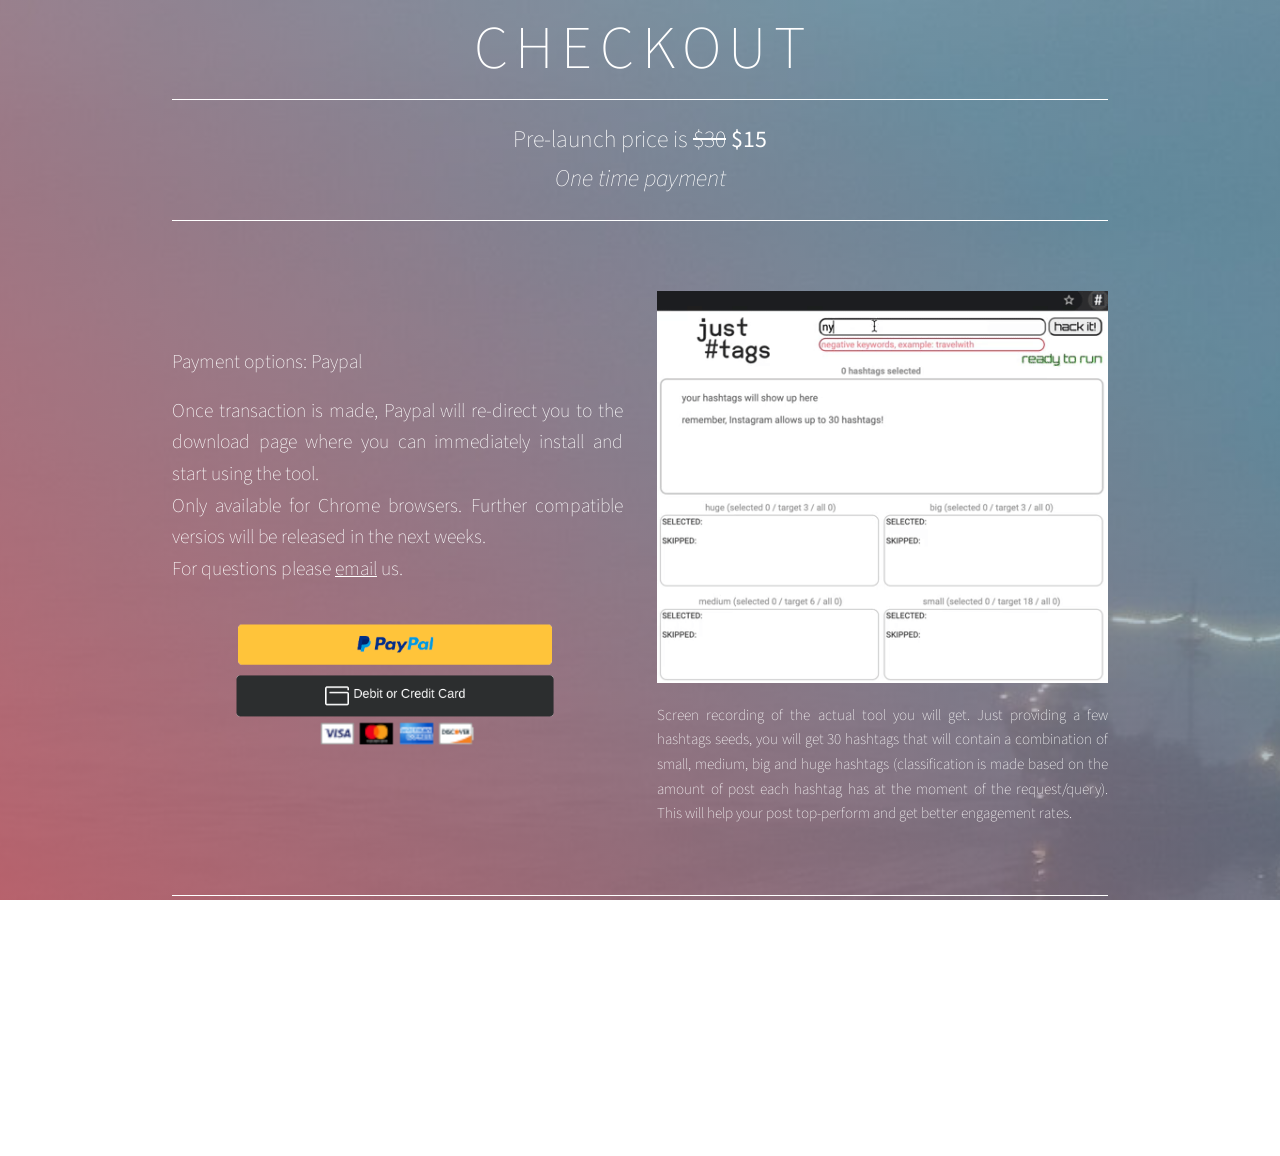
==== commit 9f4830ca: "Adds credit card checkout" ====
--- a/checkout.html
+++ b/checkout.html
@@ -2124,7 +2124,7 @@
                                         <form onsubmit="recordPayPalConversion()" action="https://www.paypal.com/cgi-bin/webscr" method="post" target="_blank">
                                             <input type="hidden" name="cmd" value="_s-xclick">
                                             <input type="hidden" name="hosted_button_id" value="XZEEYVP8M6REQ">
-                                            <input type="image" style="width:330px;" src="./paypal.png" border="0" name="submit" alt="PayPal - The safer, easier way to pay online!">
+                                            <input type="image" style="width:330px;" src="checkout/assets/paypalcombo.png" border="0" name="submit" alt="PayPal - The safer, easier way to pay online!">
                                             <img alt="" border="0" src="https://www.paypalobjects.com/en_US/i/scr/pixel.gif" width="1" height="1">
                                         </form>
                                     </li>
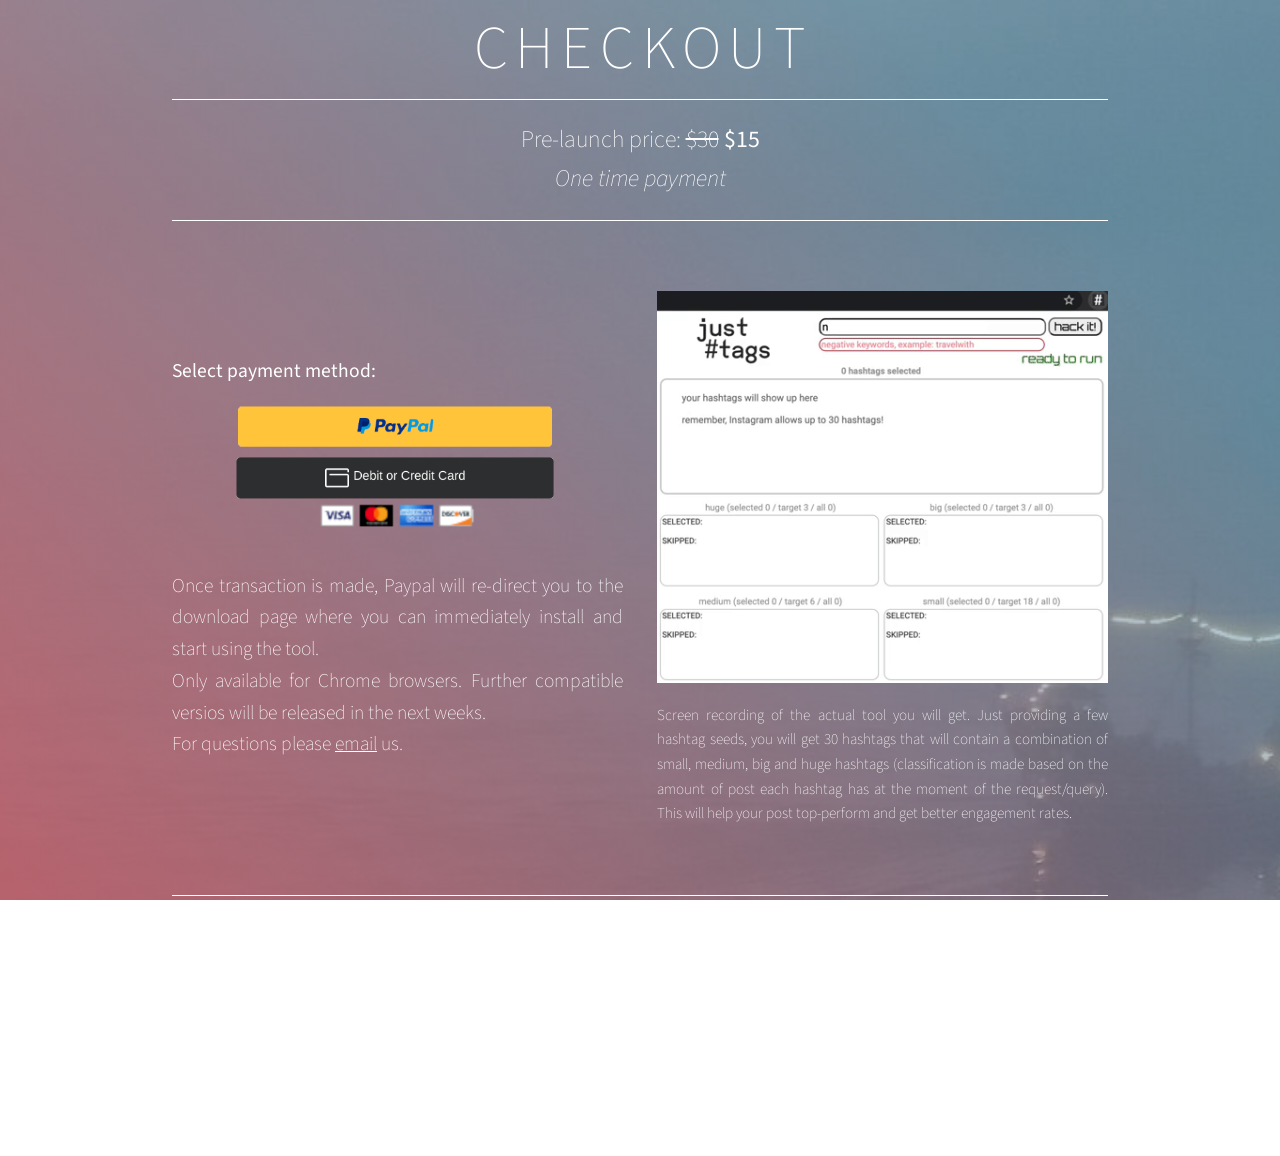
==== commit 211f6731: "Nits on checkout page" ====
--- a/checkout.html
+++ b/checkout.html
@@ -515,6 +515,29 @@
                 text-decoration: underline;
             }
 
+            #text15 br + br {
+                margin-top: 0.975rem;
+            }
+
+            #text15 {
+                text-align: justify;
+                color: #FFFFFF;
+                font-family: 'Source Sans Pro', sans-serif;
+                font-size: 1.125em;
+                line-height: 1.625;
+                font-weight: 400;
+            }
+
+            #text15 a:hover {
+                color: #78FFDF;
+            }
+
+            #text15 a {
+                text-decoration: underline;
+            }
+
+
+
             #text05 br + br {
                 margin-top: 0.975rem;
             }
@@ -1312,6 +1335,13 @@
                     line-height: 1.625;
                 }
 
+                #text15 {
+                    letter-spacing: 0rem;
+                    width: 100%;
+                    font-size: 1.125em;
+                    line-height: 1.625;
+                }
+
                 #text05 {
                     letter-spacing: 0rem;
                     width: 100%;
@@ -1828,6 +1858,10 @@
                 }
 
                 #text14 {
+                    font-size: 1.125em;
+                }
+
+                #text15 {
                     font-size: 1.125em;
                 }
 
@@ -2093,7 +2127,7 @@
                         <div class="inner">
                             <h2 id="text13">
                                 <span>
-                                    Pre-launch price is <s>$30</s>
+                                    Pre-launch price: <s>$30</s>
                                     <strong>$15</strong>
                                 </span>
                                 <br/>
@@ -2106,10 +2140,19 @@
                     <div id="container01" class="container columns">
                         <div class="inner">
                             <div>
+                                <p id="text15" style="margin-bottom: 0;">
+                                    <span>Select payment method:</span>
+                                <ul id="buttons01" class="buttons" style="margin-top: 0;">
+                                    <li>
+                                        <form onsubmit="recordPayPalConversion()" action="https://www.paypal.com/cgi-bin/webscr" method="post" target="_blank">
+                                            <input type="hidden" name="cmd" value="_s-xclick">
+                                            <input type="hidden" name="hosted_button_id" value="XZEEYVP8M6REQ">
+                                            <input type="image" style="width:330px;" src="checkout/assets/paypalcombo.png" border="0" name="submit" alt="PayPal - The safer, easier way to pay online!">
+                                            <img alt="" border="0" src="https://www.paypalobjects.com/en_US/i/scr/pixel.gif" width="1" height="1">
+                                        </form>
+                                    </li>
+                                </ul>
                                 <p id="text14">
-                                    <span>Payment options: Paypal</span>
-                                    <br/>
-                                    <br/>
                                     <span>Once transaction is made, Paypal will re-direct you to the download page where you can immediately install and start using the tool. </span>
                                     <br/>
                                     <span>Only available for Chrome browsers. Further compatible versios will be released in the next weeks.</span>
@@ -2119,16 +2162,6 @@
                                         us.
                                     </span>
                                 </p>
-                                <ul id="buttons01" class="buttons">
-                                    <li>
-                                        <form onsubmit="recordPayPalConversion()" action="https://www.paypal.com/cgi-bin/webscr" method="post" target="_blank">
-                                            <input type="hidden" name="cmd" value="_s-xclick">
-                                            <input type="hidden" name="hosted_button_id" value="XZEEYVP8M6REQ">
-                                            <input type="image" style="width:330px;" src="checkout/assets/paypalcombo.png" border="0" name="submit" alt="PayPal - The safer, easier way to pay online!">
-                                            <img alt="" border="0" src="https://www.paypalobjects.com/en_US/i/scr/pixel.gif" width="1" height="1">
-                                        </form>
-                                    </li>
-                                </ul>
                             </div>
                             <div>
                                 <div id="image01" class="image">
@@ -2136,7 +2169,7 @@
                                         <img src="[data-uri]%2BPHJlY3QgZmlsbD0idHJhbnNwYXJlbnQiIHdpZHRoPSIxMDAlIiBoZWlnaHQ9IjEwMCUiLz48L3N2Zz4%3D" data-src="checkout/assets/image01.gif" alt=""/>
                                     </span>
                                 </div>
-                                <p id="text11">Screen recording of the actual tool you will get. Just providing a few hashtags seeds, you will get 30 hashtags that will contain a combination of small, medium, big and huge hashtags (classification is made based on the amount of post each hashtag has at the moment of the request/query). This will help your post top-perform and get better engagement rates.</p>
+                                <p id="text11">Screen recording of the actual tool you will get. Just providing a few hashtag seeds, you will get 30 hashtags that will contain a combination of small, medium, big and huge hashtags (classification is made based on the amount of post each hashtag has at the moment of the request/query). This will help your post top-perform and get better engagement rates.</p>
                             </div>
                         </div>
                     </div>
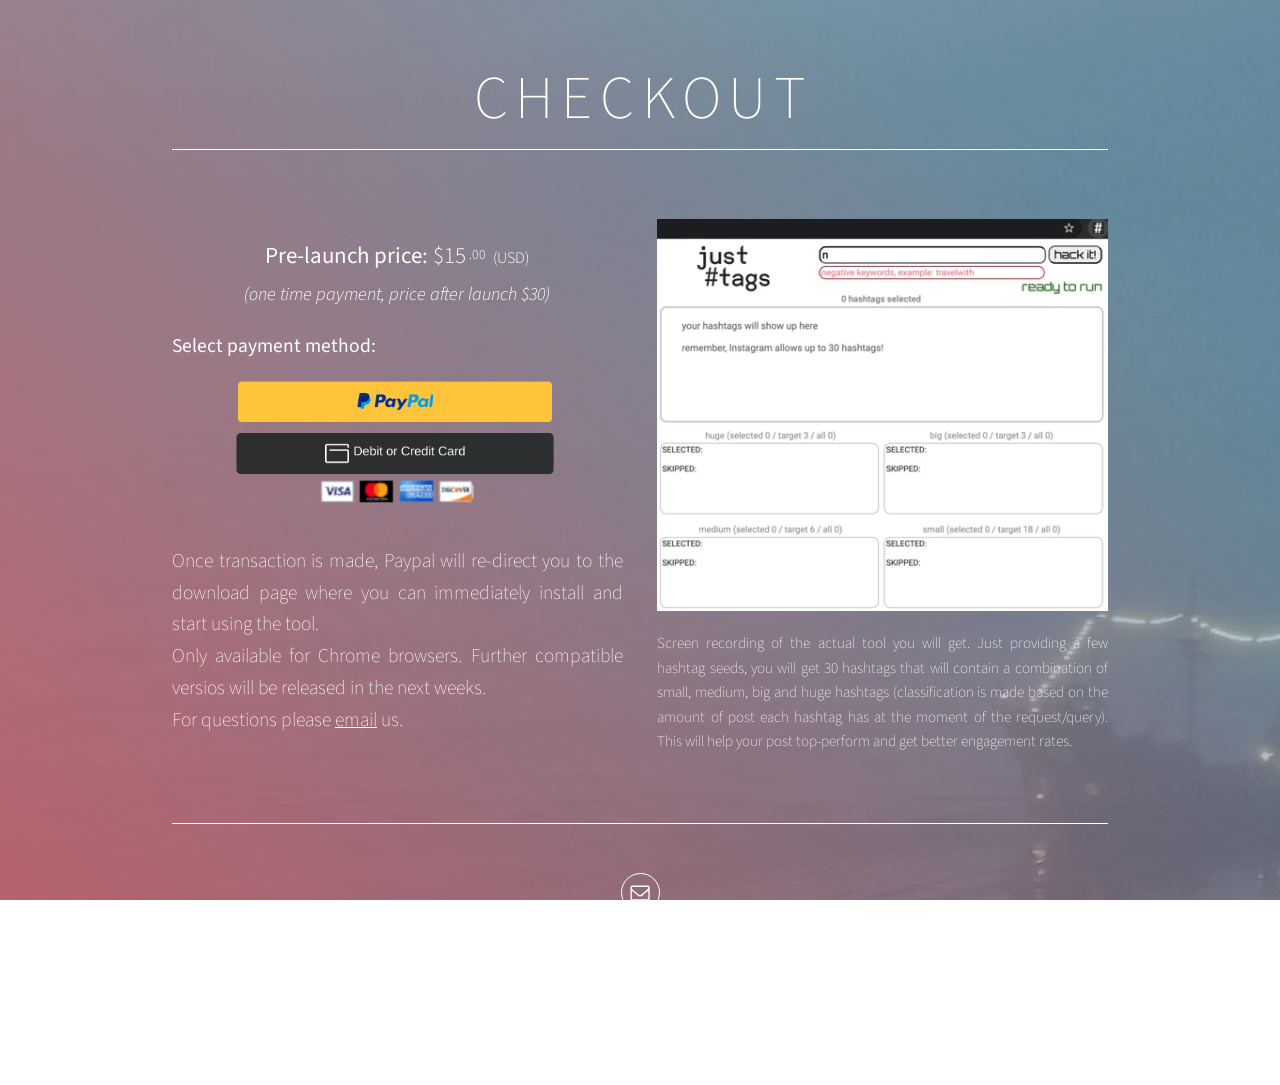
==== commit bb34f132: "Nits checkout page" ====
--- a/checkout.html
+++ b/checkout.html
@@ -577,9 +577,9 @@
             #text13 {
                 color: #FFFFFF;
                 font-family: 'Source Sans Pro', sans-serif;
-                font-size: 1.375em;
+                font-size: 1.325em;
                 line-height: 1.625;
-                font-weight: 200;
+                font-weight: 300;
             }
 
             #credits br + br {
@@ -1359,7 +1359,7 @@
                 #text13 {
                     letter-spacing: 0rem;
                     width: 100%;
-                    font-size: 1.375em;
+                    font-size: 0.875em;
                     line-height: 1.625;
                 }
 
@@ -1874,7 +1874,7 @@
                 }
 
                 #text13 {
-                    font-size: 1.375em;
+                    font-size: 1.125em;
                 }
 
                 #credits {
@@ -2122,24 +2122,27 @@
         <div id="wrapper">
             <div id="main">
                 <div class="inner">
-                    <h1 id="text08">Checkout</h1>
-                    <div id="container06" class="container default">
-                        <div class="inner">
-                            <h2 id="text13">
-                                <span>
-                                    Pre-launch price: <s>$30</s>
-                                    <strong>$15</strong>
-                                </span>
-                                <br/>
-                                <span>
-                                    <em>One time payment</em>
-                                </span>
-                            </h2>
-                        </div>
-                    </div>
+                    <h1 id="text08" style="padding-top: 50px;">Checkout</h1>
                     <div id="container01" class="container columns">
                         <div class="inner">
                             <div>
+                                <span id="text13" >
+                                        <span style="text-align: left !important;">
+                                        <strong>Pre-launch price:</strong>
+                                        <span>$15</span>
+                                        <span style="
+                                            font-size: 60%;
+                                            vertical-align: baseline;
+                                            left: -0.2em;
+                                            top: -0.3em;
+                                            position: relative;">.00</span>
+                                        <span style="font-size: 70%;">(USD)</span>
+                                    </span>
+                                        
+                                    <br/>
+                                        <em style="font-size: 0.8em;">(one time payment, price after launch $30)</em>
+                                    <br/>
+                                </span>
                                 <p id="text15" style="margin-bottom: 0;">
                                     <span>Select payment method:</span>
                                 <ul id="buttons01" class="buttons" style="margin-top: 0;">
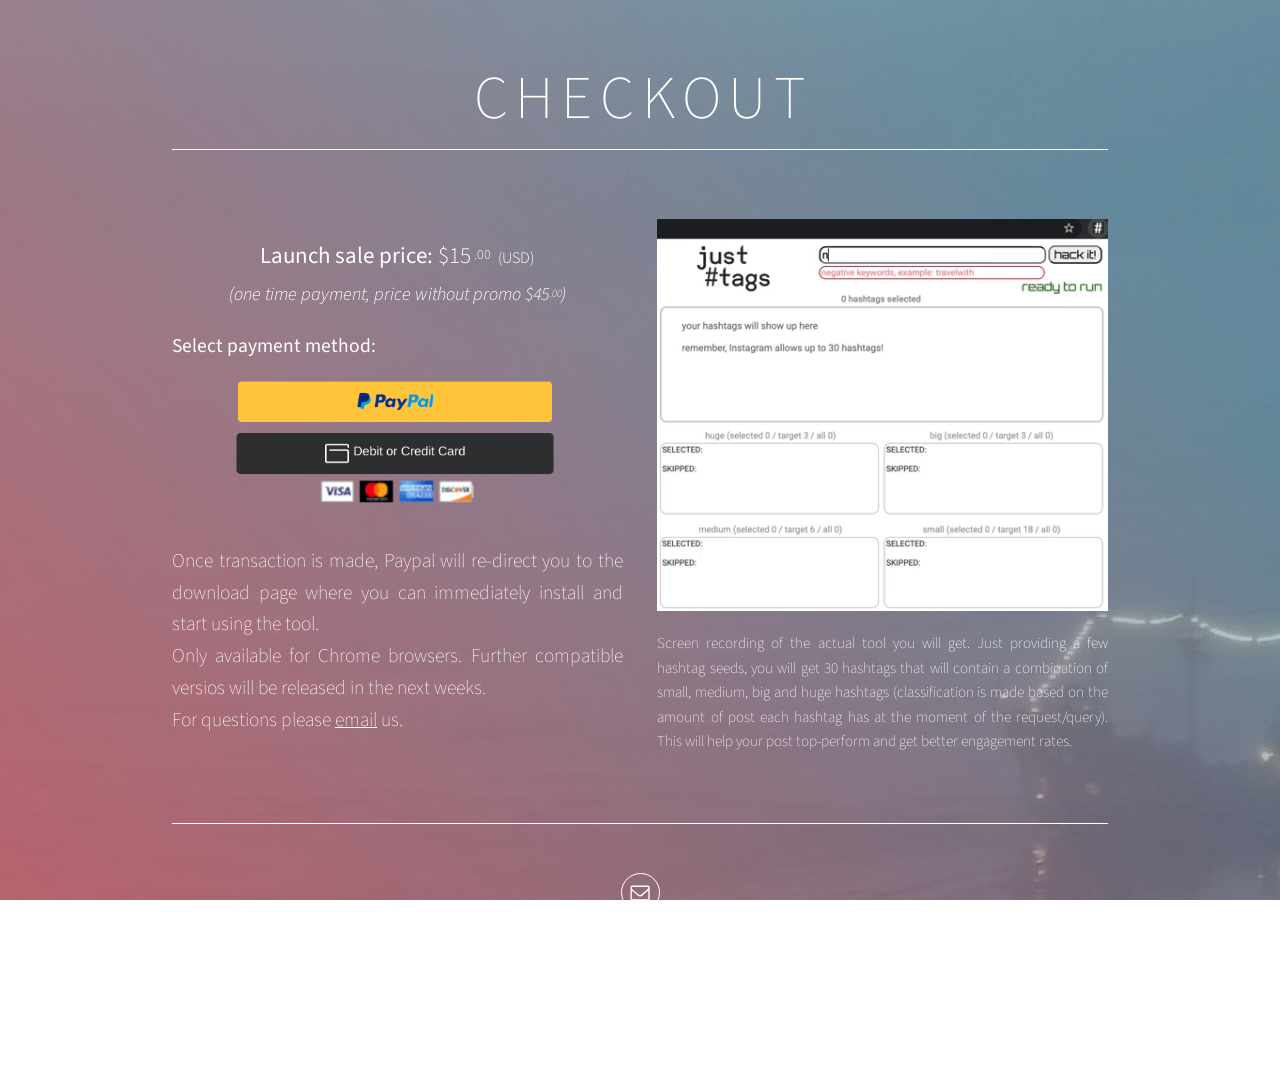
==== commit af31e370: "Small visual improvements" ====
--- a/checkout.html
+++ b/checkout.html
@@ -2128,7 +2128,7 @@
                             <div>
                                 <span id="text13" >
                                         <span style="text-align: left !important;">
-                                        <strong>Pre-launch price:</strong>
+                                        <strong>Launch sale price:</strong>
                                         <span>$15</span>
                                         <span style="
                                             font-size: 60%;
@@ -2140,7 +2140,12 @@
                                     </span>
                                         
                                     <br/>
-                                        <em style="font-size: 0.8em;">(one time payment, price after launch $30)</em>
+                                        <em style="font-size: 0.8em;">(one time payment, price without promo $45<span style="
+                                            font-size: 60%;
+                                            vertical-align: baseline;
+                                            left: 0.1em;
+                                            top: -0.3em;
+                                            position: relative;">.00</span>)</em>
                                     <br/>
                                 </span>
                                 <p id="text15" style="margin-bottom: 0;">
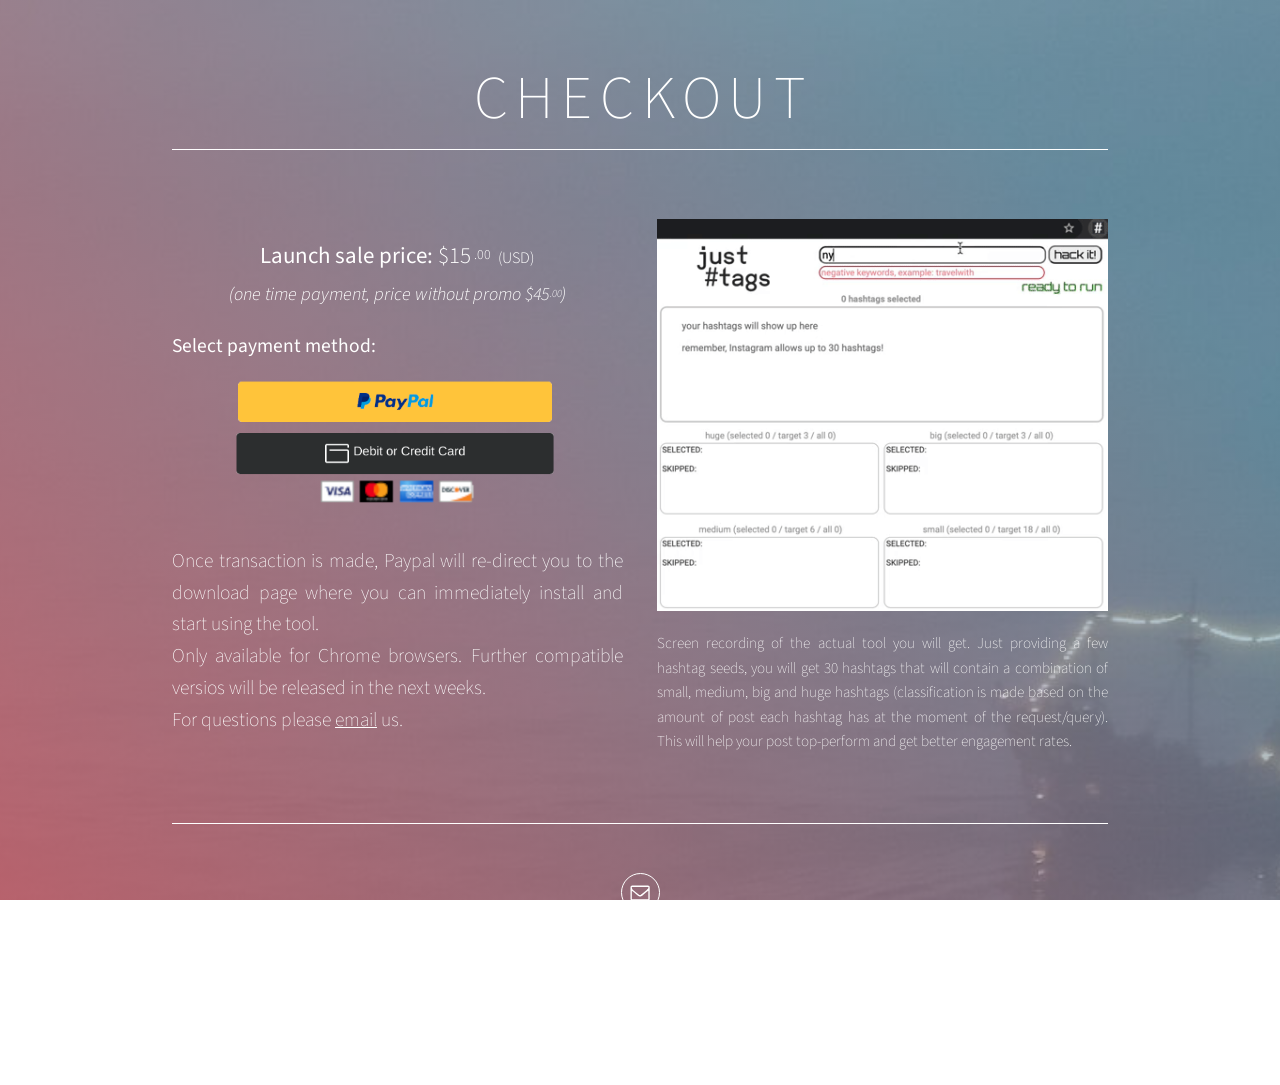
==== commit 033c2f8c: "tracks fb conversions" ====
--- a/checkout.html
+++ b/checkout.html
@@ -41,20 +41,31 @@
             }
 
             function recordPayPalConversion() {
+                try {
+                    gtag_report_conversion();
+                }
+                catch(err) {
+                    console.log('gtag error');
+                }
+                try {
+                    fbq('trackCustom', 'PayPal');
+                }
+                catch(err) {
+                    console.log('fb error');
+                }
                 if ('ga' in window) {
                     tracker = ga.getAll()[0];
                     if (tracker) {
                         tracker.send('event', {
                             eventCategory: 'button', eventAction: 'click', eventLabel: 'paypal'
                         });
-                        console.log('sent');
+                        console.log('ga: sent');
                     } else {
-                        console.log('no tracker');
+                        console.log('ga: no tracker');
                     }
                 } else {
-                    console.log('no ga');
-                }
-                gtag_report_conversion();
+                    console.log('ga: not present');
+                }
                 return true;
             }
         </script>
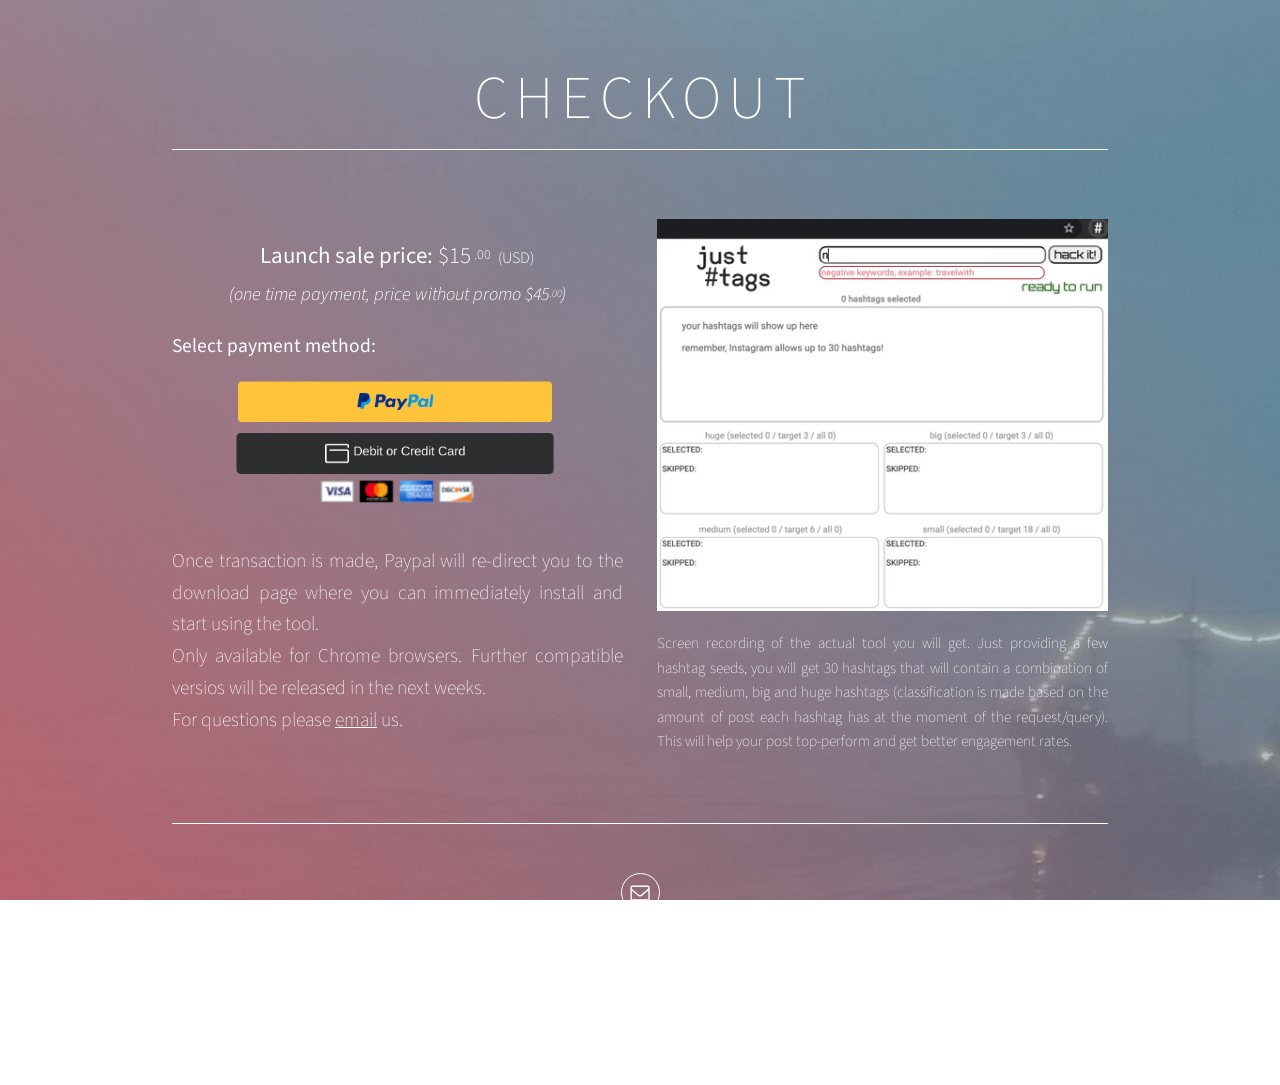
==== commit c2a7b4cd: "Adds chat support" ====
--- a/checkout.html
+++ b/checkout.html
@@ -22,6 +22,9 @@
         'https://www.googletagmanager.com/gtm.js?id='+i+dl;f.parentNode.insertBefore(j,f);
         })(window,document,'script','dataLayer','GTM-W5HPNGB');</script>
         <!-- End Google Tag Manager -->
+
+        <script type="text/javascript">window.$crisp=[];window.CRISP_WEBSITE_ID="347e118a-3e25-4c12-aaab-794d9e21a587";(function(){d=document;s=d.createElement("script");s.src="https://client.crisp.chat/l.js";s.async=1;d.getElementsByTagName("head")[0].appendChild(s);})();</script>
+
         
         <script src="checkout-translation.js"></script>
 
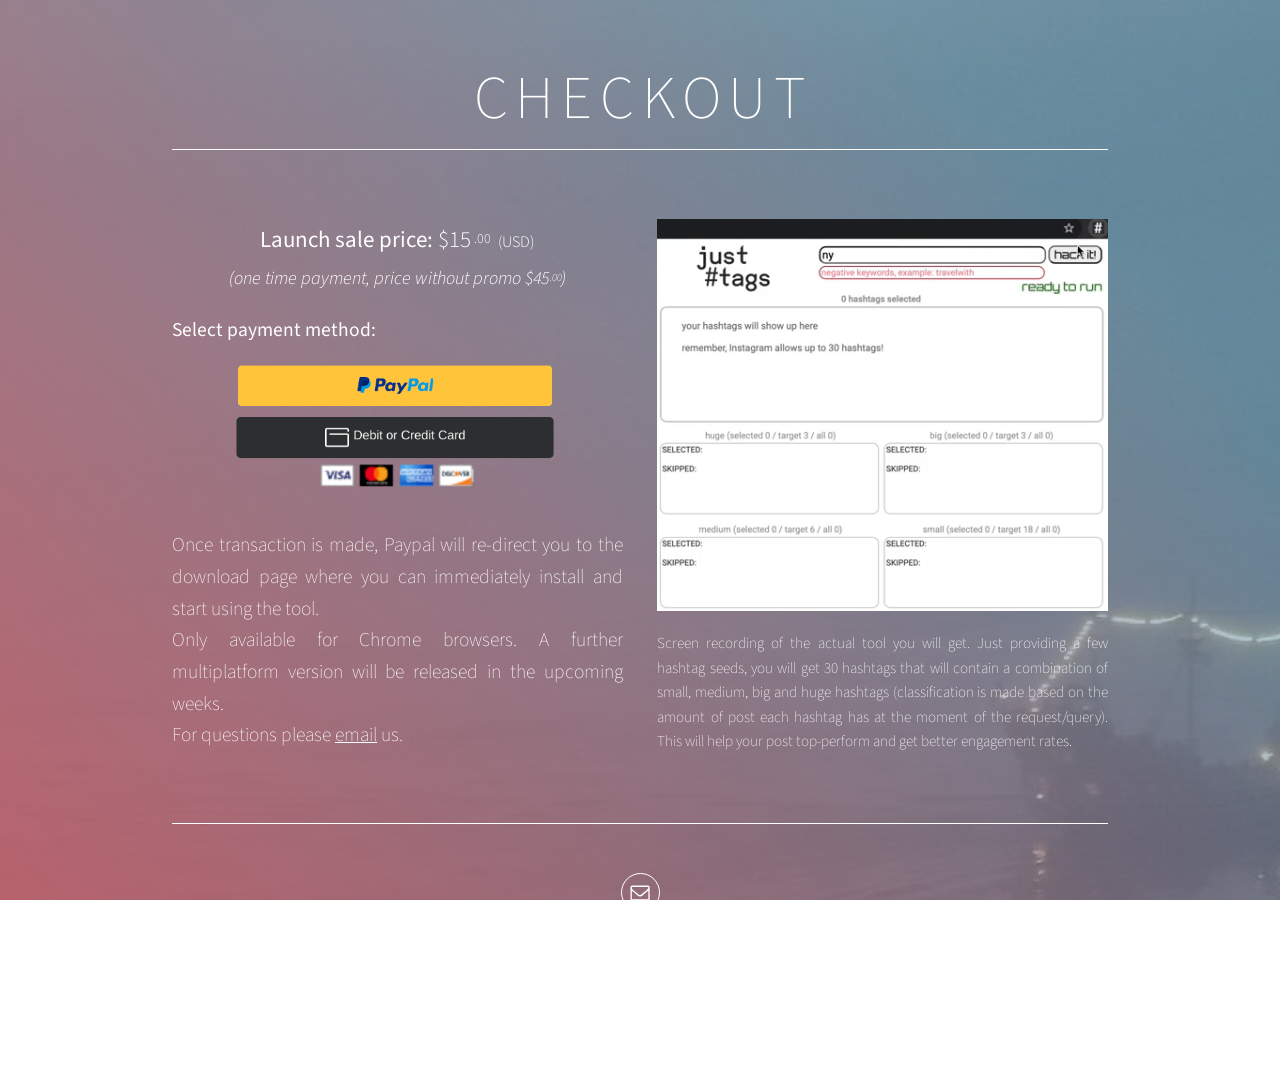
==== commit 2438879b: "Update checkout.html" ====
--- a/checkout.html
+++ b/checkout.html
@@ -2177,7 +2177,7 @@
                                 <p id="text14">
                                     <span>Once transaction is made, Paypal will re-direct you to the download page where you can immediately install and start using the tool. </span>
                                     <br/>
-                                    <span>Only available for Chrome browsers. Further compatible versios will be released in the next weeks.</span>
+                                    <span>Only available for Chrome browsers. A further multiplatform version will be released in the upcoming weeks.</span>
                                     <br/>
                                     <span>
                                         For questions please <a href="mailto:justtagsco@gmail.com">email</a>
